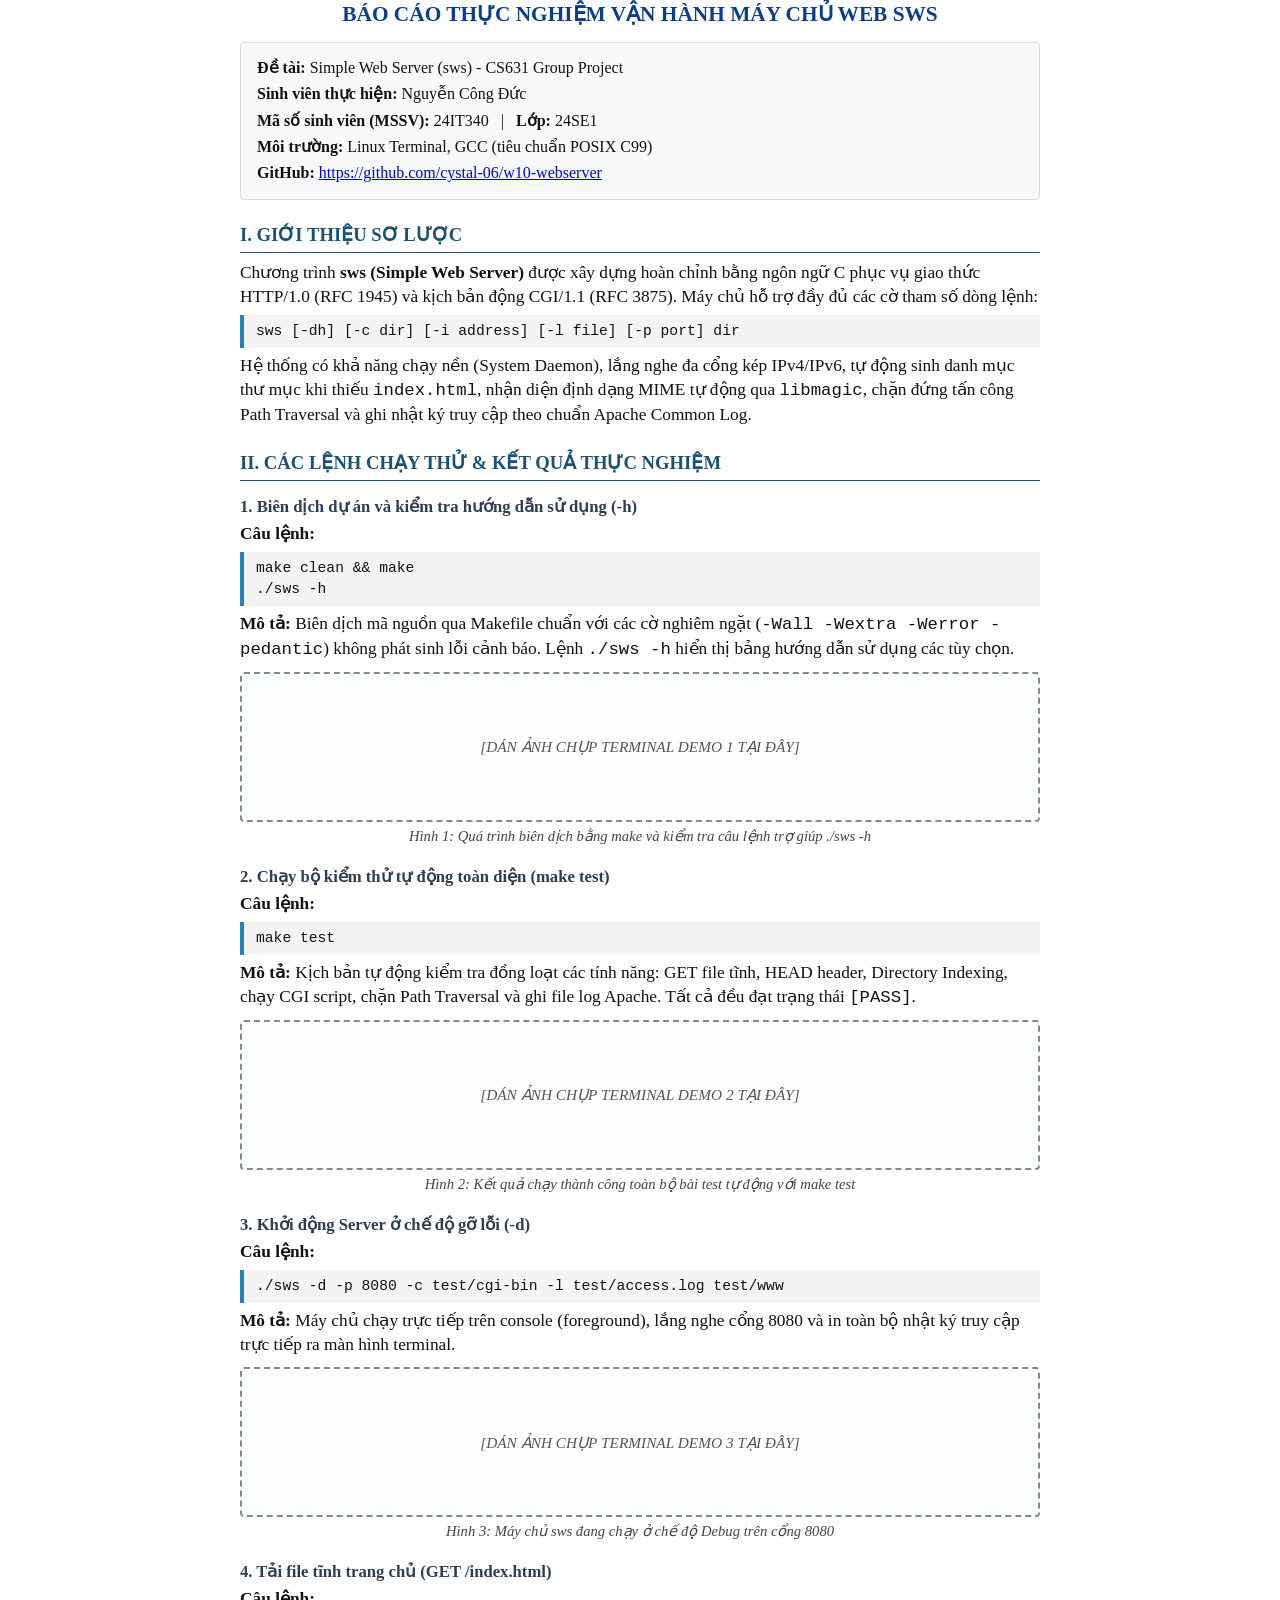
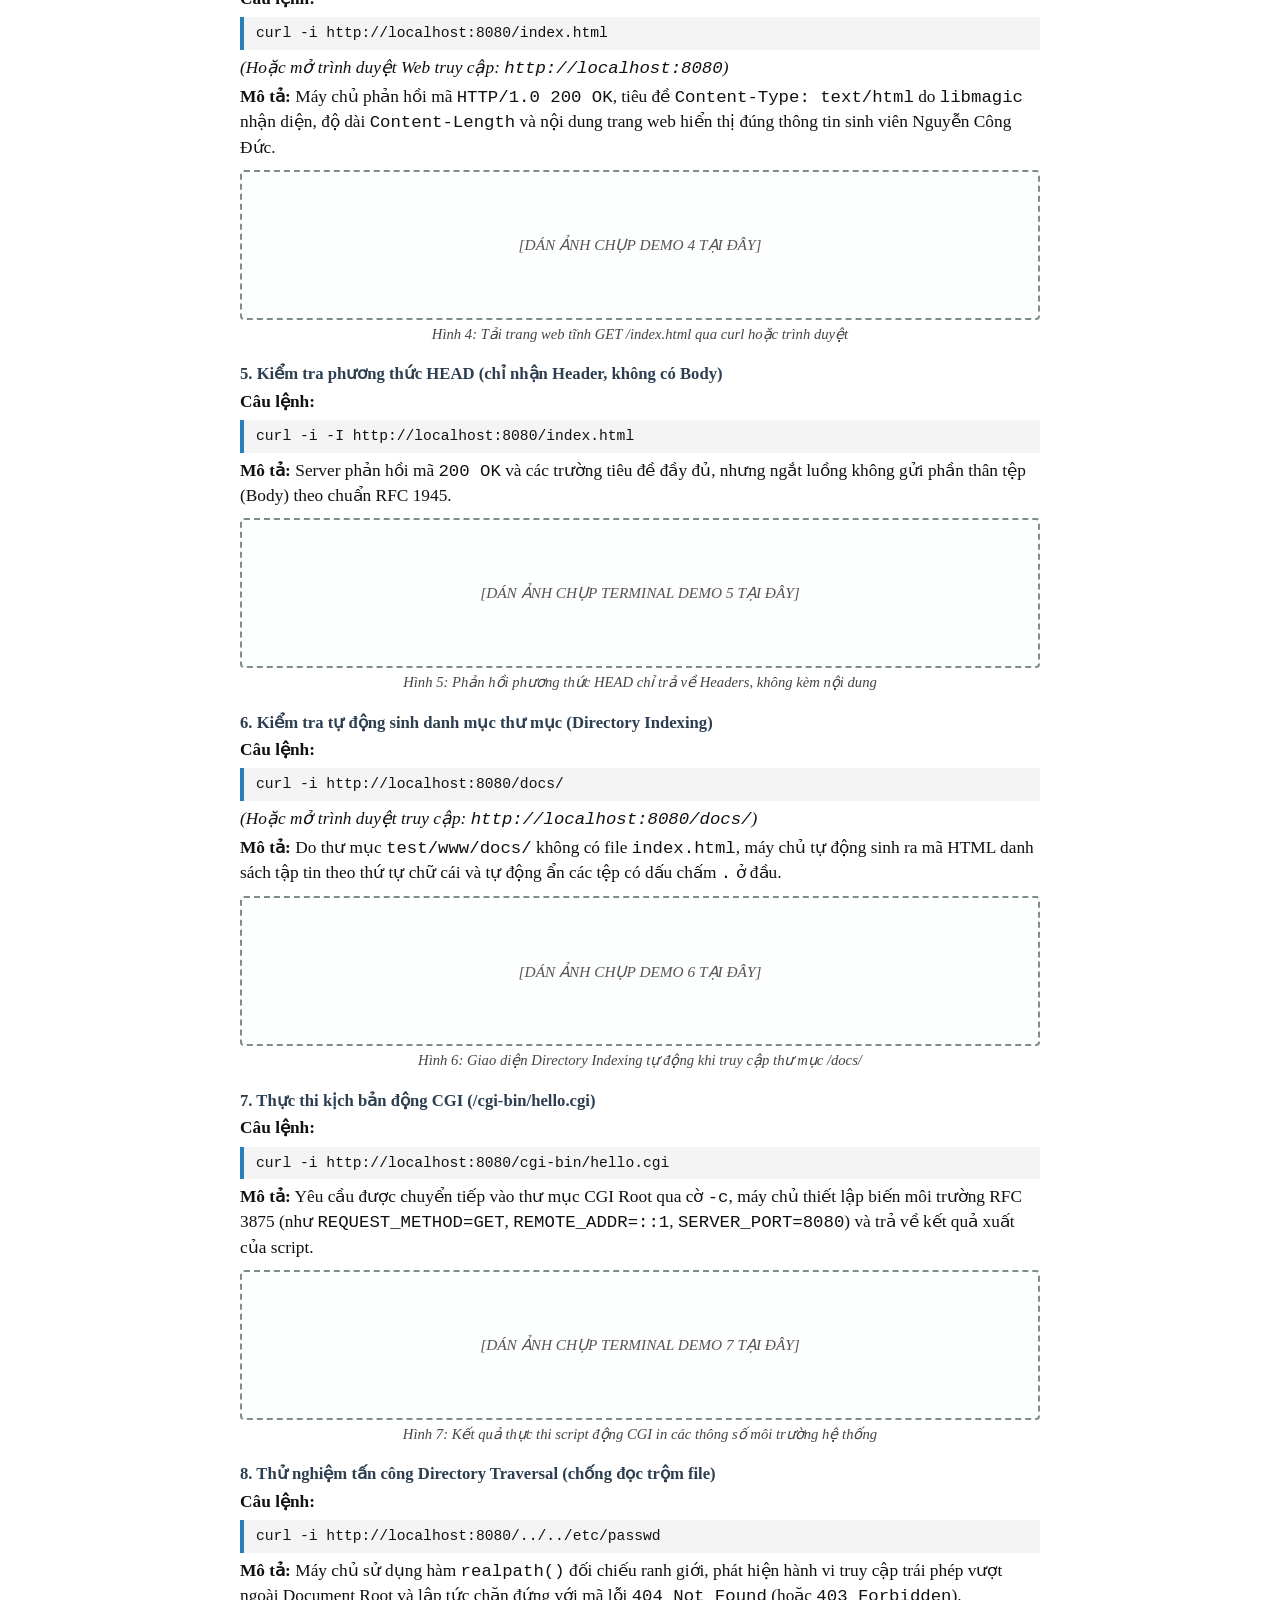
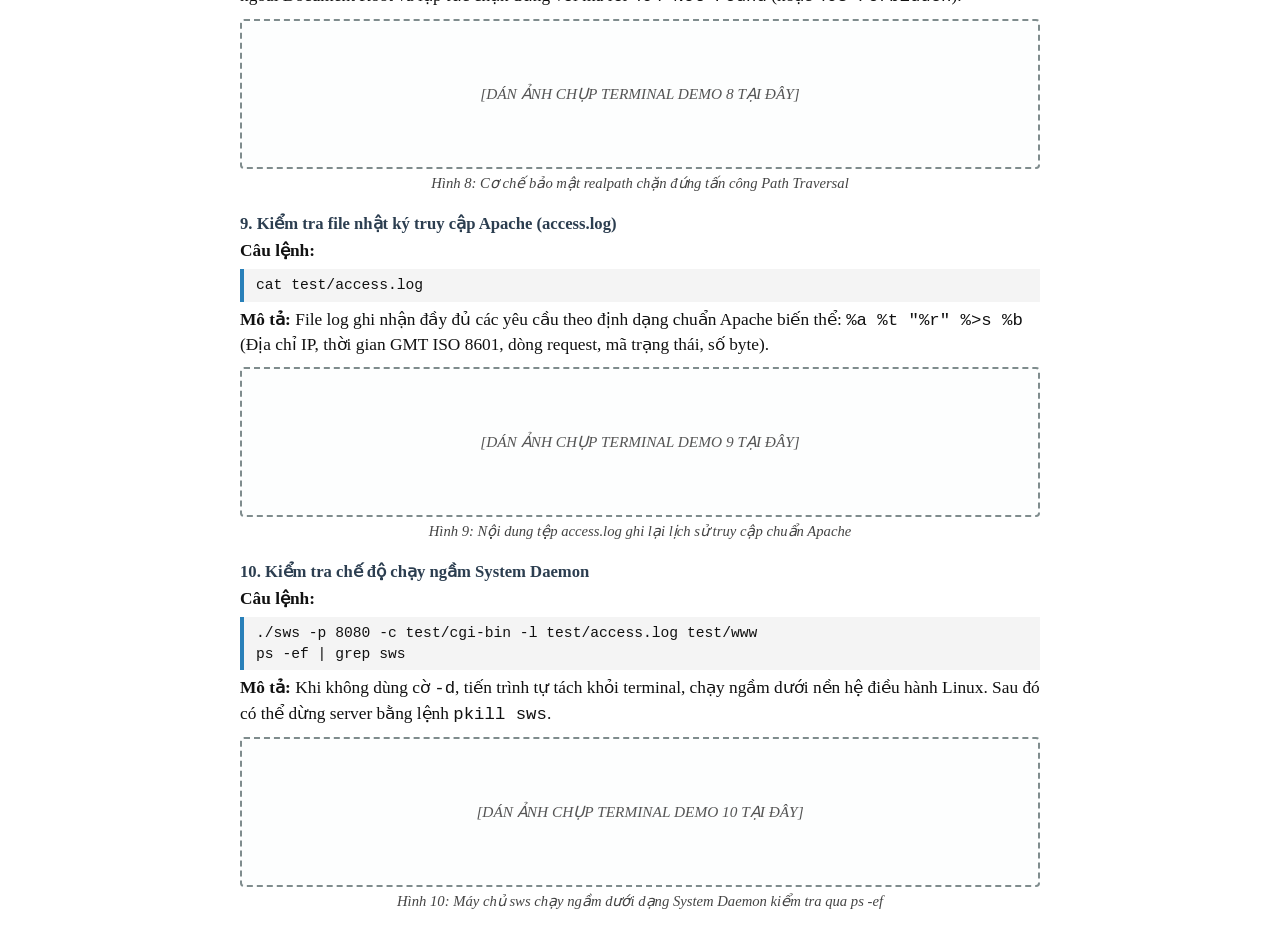
==== BAO_CAO_DEMO_SWS.html @ 4306dad6 "docs: add ODT demo test report template with image placeholders" ====
<!DOCTYPE html>
<html lang="vi">
<head>
<meta charset="UTF-8">
<title>BÁO CÁO KẾT QUẢ THỰC NGHIỆM MÁY CHỦ SWS</title>
<style>
  @page {
    size: A4;
    margin: 20mm;
  }
  body {
    font-family: 'Times New Roman', Times, serif;
    font-size: 13pt;
    line-height: 1.4;
    color: #111;
    margin: 0 auto;
    max-width: 800px;
  }
  .header-title {
    text-align: center;
    font-size: 16pt;
    font-weight: bold;
    color: #0b3d91;
    text-transform: uppercase;
    margin-bottom: 12px;
  }
  .info-box {
    background-color: #f8f9fa;
    border: 1px solid #dcdcdc;
    padding: 10px 16px;
    margin-bottom: 20px;
    border-radius: 4px;
    font-size: 12pt;
  }
  .info-box p {
    margin: 4px 0;
  }
  h2 {
    font-size: 14pt;
    font-weight: bold;
    color: #1a5276;
    margin-top: 22px;
    margin-bottom: 8px;
    border-bottom: 1.5px solid #1a5276;
    padding-bottom: 4px;
  }
  h3 {
    font-size: 12.5pt;
    font-weight: bold;
    color: #2c3e50;
    margin-top: 14px;
    margin-bottom: 4px;
  }
  .cmd-box {
    background-color: #f4f4f4;
    border-left: 4px solid #2980b9;
    padding: 6px 12px;
    font-family: 'Courier New', Courier, monospace;
    font-size: 11pt;
    margin: 6px 0;
  }
  .img-box {
    border: 2px dashed #7f8c8d;
    background-color: #fdfefe;
    min-height: 150px;
    display: flex;
    align-items: center;
    justify-content: center;
    text-align: center;
    color: #555;
    font-style: italic;
    font-size: 11.5pt;
    margin: 10px 0 4px 0;
    padding: 25px;
    border-radius: 4px;
    box-sizing: border-box;
  }
  .img-caption {
    text-align: center;
    font-style: italic;
    font-size: 11pt;
    color: #444;
    margin-bottom: 18px;
  }
  p {
    margin: 4px 0;
  }
</style>
</head>
<body>

<div class="header-title">BÁO CÁO THỰC NGHIỆM VẬN HÀNH MÁY CHỦ WEB SWS</div>

<div class="info-box">
  <p><strong>Đề tài:</strong> Simple Web Server (sws) - CS631 Group Project</p>
  <p><strong>Sinh viên thực hiện:</strong> Nguyễn Công Đức</p>
  <p><strong>Mã số sinh viên (MSSV):</strong> 24IT340 &nbsp;&nbsp;|&nbsp;&nbsp; <strong>Lớp:</strong> 24SE1</p>
  <p><strong>Môi trường:</strong> Linux Terminal, GCC (tiêu chuẩn POSIX C99)</p>
  <p><strong>GitHub:</strong> <a href="https://github.com/cystal-06/w10-webserver">https://github.com/cystal-06/w10-webserver</a></p>
</div>

<!-- ========================================== -->
<h2>I. GIỚI THIỆU SƠ LƯỢC</h2>
<p>Chương trình <strong>sws (Simple Web Server)</strong> được xây dựng hoàn chỉnh bằng ngôn ngữ C phục vụ giao thức HTTP/1.0 (RFC 1945) và kịch bản động CGI/1.1 (RFC 3875). Máy chủ hỗ trợ đầy đủ các cờ tham số dòng lệnh:</p>
<div class="cmd-box">sws [-dh] [-c dir] [-i address] [-l file] [-p port] dir</div>
<p>Hệ thống có khả năng chạy nền (System Daemon), lắng nghe đa cổng kép IPv4/IPv6, tự động sinh danh mục thư mục khi thiếu <code>index.html</code>, nhận diện định dạng MIME tự động qua <code>libmagic</code>, chặn đứng tấn công Path Traversal và ghi nhật ký truy cập theo chuẩn Apache Common Log.</p>

<!-- ========================================== -->
<h2>II. CÁC LỆNH CHẠY THỬ & KẾT QUẢ THỰC NGHIỆM</h2>

<!-- TEST 1 -->
<h3>1. Biên dịch dự án và kiểm tra hướng dẫn sử dụng (-h)</h3>
<p><strong>Câu lệnh:</strong></p>
<div class="cmd-box">make clean && make<br>./sws -h</div>
<p><strong>Mô tả:</strong> Biên dịch mã nguồn qua Makefile chuẩn với các cờ nghiêm ngặt (<code>-Wall -Wextra -Werror -pedantic</code>) không phát sinh lỗi cảnh báo. Lệnh <code>./sws -h</code> hiển thị bảng hướng dẫn sử dụng các tùy chọn.</p>
<div class="img-box">
  [DÁN ẢNH CHỤP TERMINAL DEMO 1 TẠI ĐÂY]
</div>
<div class="img-caption">Hình 1: Quá trình biên dịch bằng make và kiểm tra câu lệnh trợ giúp ./sws -h</div>

<!-- TEST 2 -->
<h3>2. Chạy bộ kiểm thử tự động toàn diện (make test)</h3>
<p><strong>Câu lệnh:</strong></p>
<div class="cmd-box">make test</div>
<p><strong>Mô tả:</strong> Kịch bản tự động kiểm tra đồng loạt các tính năng: GET file tĩnh, HEAD header, Directory Indexing, chạy CGI script, chặn Path Traversal và ghi file log Apache. Tất cả đều đạt trạng thái <code>[PASS]</code>.</p>
<div class="img-box">
  [DÁN ẢNH CHỤP TERMINAL DEMO 2 TẠI ĐÂY]
</div>
<div class="img-caption">Hình 2: Kết quả chạy thành công toàn bộ bài test tự động với make test</div>

<!-- TEST 3 -->
<h3>3. Khởi động Server ở chế độ gỡ lỗi (-d)</h3>
<p><strong>Câu lệnh:</strong></p>
<div class="cmd-box">./sws -d -p 8080 -c test/cgi-bin -l test/access.log test/www</div>
<p><strong>Mô tả:</strong> Máy chủ chạy trực tiếp trên console (foreground), lắng nghe cổng 8080 và in toàn bộ nhật ký truy cập trực tiếp ra màn hình terminal.</p>
<div class="img-box">
  [DÁN ẢNH CHỤP TERMINAL DEMO 3 TẠI ĐÂY]
</div>
<div class="img-caption">Hình 3: Máy chủ sws đang chạy ở chế độ Debug trên cổng 8080</div>

<!-- TEST 4 -->
<h3>4. Tải file tĩnh trang chủ (GET /index.html)</h3>
<p><strong>Câu lệnh:</strong></p>
<div class="cmd-box">curl -i http://localhost:8080/index.html</div>
<p><em>(Hoặc mở trình duyệt Web truy cập: <code>http://localhost:8080</code>)</em></p>
<p><strong>Mô tả:</strong> Máy chủ phản hồi mã <code>HTTP/1.0 200 OK</code>, tiêu đề <code>Content-Type: text/html</code> do <code>libmagic</code> nhận diện, độ dài <code>Content-Length</code> và nội dung trang web hiển thị đúng thông tin sinh viên Nguyễn Công Đức.</p>
<div class="img-box">
  [DÁN ẢNH CHỤP DEMO 4 TẠI ĐÂY]
</div>
<div class="img-caption">Hình 4: Tải trang web tĩnh GET /index.html qua curl hoặc trình duyệt</div>

<!-- TEST 5 -->
<h3>5. Kiểm tra phương thức HEAD (chỉ nhận Header, không có Body)</h3>
<p><strong>Câu lệnh:</strong></p>
<div class="cmd-box">curl -i -I http://localhost:8080/index.html</div>
<p><strong>Mô tả:</strong> Server phản hồi mã <code>200 OK</code> và các trường tiêu đề đầy đủ, nhưng ngắt luồng không gửi phần thân tệp (Body) theo chuẩn RFC 1945.</p>
<div class="img-box">
  [DÁN ẢNH CHỤP TERMINAL DEMO 5 TẠI ĐÂY]
</div>
<div class="img-caption">Hình 5: Phản hồi phương thức HEAD chỉ trả về Headers, không kèm nội dung</div>

<!-- TEST 6 -->
<h3>6. Kiểm tra tự động sinh danh mục thư mục (Directory Indexing)</h3>
<p><strong>Câu lệnh:</strong></p>
<div class="cmd-box">curl -i http://localhost:8080/docs/</div>
<p><em>(Hoặc mở trình duyệt truy cập: <code>http://localhost:8080/docs/</code>)</em></p>
<p><strong>Mô tả:</strong> Do thư mục <code>test/www/docs/</code> không có file <code>index.html</code>, máy chủ tự động sinh ra mã HTML danh sách tập tin theo thứ tự chữ cái và tự động ẩn các tệp có dấu chấm <code>.</code> ở đầu.</p>
<div class="img-box">
  [DÁN ẢNH CHỤP DEMO 6 TẠI ĐÂY]
</div>
<div class="img-caption">Hình 6: Giao diện Directory Indexing tự động khi truy cập thư mục /docs/</div>

<!-- TEST 7 -->
<h3>7. Thực thi kịch bản động CGI (/cgi-bin/hello.cgi)</h3>
<p><strong>Câu lệnh:</strong></p>
<div class="cmd-box">curl -i http://localhost:8080/cgi-bin/hello.cgi</div>
<p><strong>Mô tả:</strong> Yêu cầu được chuyển tiếp vào thư mục CGI Root qua cờ <code>-c</code>, máy chủ thiết lập biến môi trường RFC 3875 (như <code>REQUEST_METHOD=GET</code>, <code>REMOTE_ADDR=::1</code>, <code>SERVER_PORT=8080</code>) và trả về kết quả xuất của script.</p>
<div class="img-box">
  [DÁN ẢNH CHỤP TERMINAL DEMO 7 TẠI ĐÂY]
</div>
<div class="img-caption">Hình 7: Kết quả thực thi script động CGI in các thông số môi trường hệ thống</div>

<!-- TEST 8 -->
<h3>8. Thử nghiệm tấn công Directory Traversal (chống đọc trộm file)</h3>
<p><strong>Câu lệnh:</strong></p>
<div class="cmd-box">curl -i http://localhost:8080/../../etc/passwd</div>
<p><strong>Mô tả:</strong> Máy chủ sử dụng hàm <code>realpath()</code> đối chiếu ranh giới, phát hiện hành vi truy cập trái phép vượt ngoài Document Root và lập tức chặn đứng với mã lỗi <code>404 Not Found</code> (hoặc <code>403 Forbidden</code>).</p>
<div class="img-box">
  [DÁN ẢNH CHỤP TERMINAL DEMO 8 TẠI ĐÂY]
</div>
<div class="img-caption">Hình 8: Cơ chế bảo mật realpath chặn đứng tấn công Path Traversal</div>

<!-- TEST 9 -->
<h3>9. Kiểm tra file nhật ký truy cập Apache (access.log)</h3>
<p><strong>Câu lệnh:</strong></p>
<div class="cmd-box">cat test/access.log</div>
<p><strong>Mô tả:</strong> File log ghi nhận đầy đủ các yêu cầu theo định dạng chuẩn Apache biến thể: <code>%a %t "%r" %>s %b</code> (Địa chỉ IP, thời gian GMT ISO 8601, dòng request, mã trạng thái, số byte).</p>
<div class="img-box">
  [DÁN ẢNH CHỤP TERMINAL DEMO 9 TẠI ĐÂY]
</div>
<div class="img-caption">Hình 9: Nội dung tệp access.log ghi lại lịch sử truy cập chuẩn Apache</div>

<!-- TEST 10 -->
<h3>10. Kiểm tra chế độ chạy ngầm System Daemon</h3>
<p><strong>Câu lệnh:</strong></p>
<div class="cmd-box">./sws -p 8080 -c test/cgi-bin -l test/access.log test/www<br>ps -ef | grep sws</div>
<p><strong>Mô tả:</strong> Khi không dùng cờ <code>-d</code>, tiến trình tự tách khỏi terminal, chạy ngầm dưới nền hệ điều hành Linux. Sau đó có thể dừng server bằng lệnh <code>pkill sws</code>.</p>
<div class="img-box">
  [DÁN ẢNH CHỤP TERMINAL DEMO 10 TẠI ĐÂY]
</div>
<div class="img-caption">Hình 10: Máy chủ sws chạy ngầm dưới dạng System Daemon kiểm tra qua ps -ef</div>

</body>
</html>
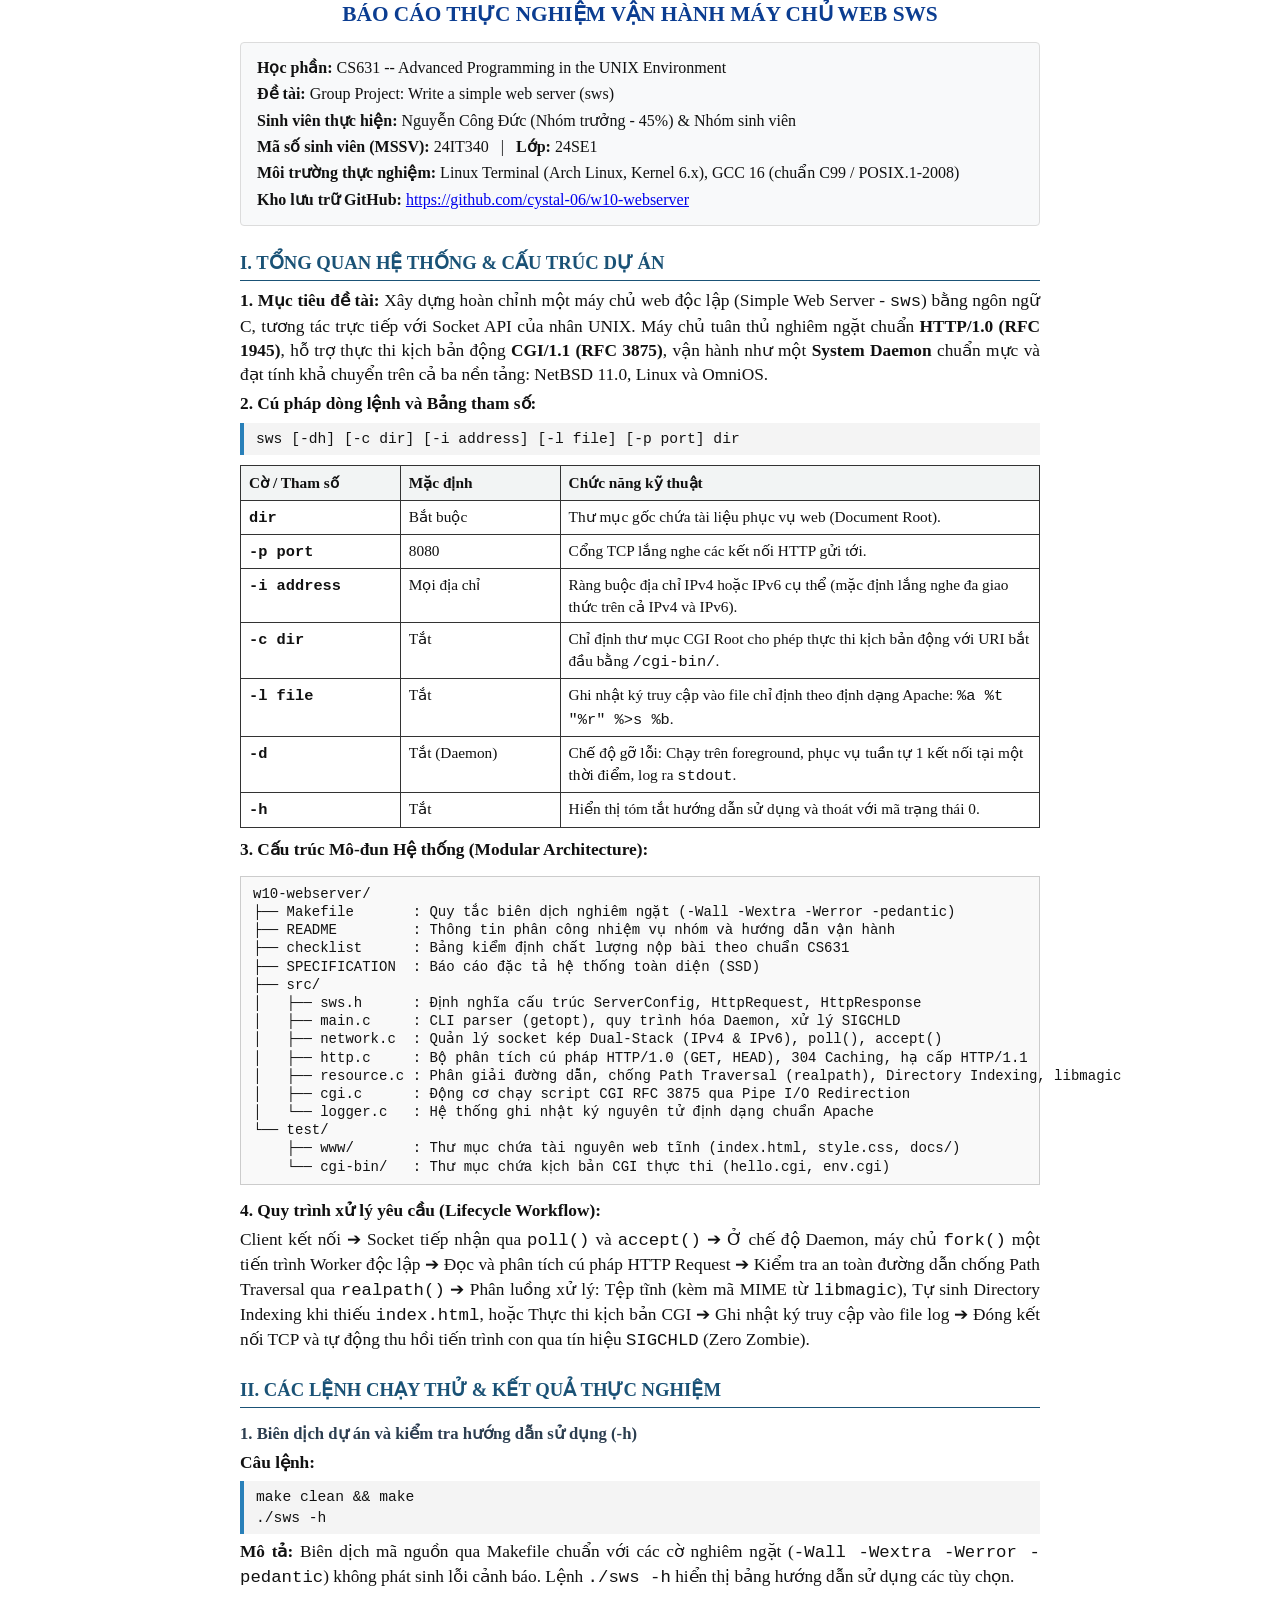
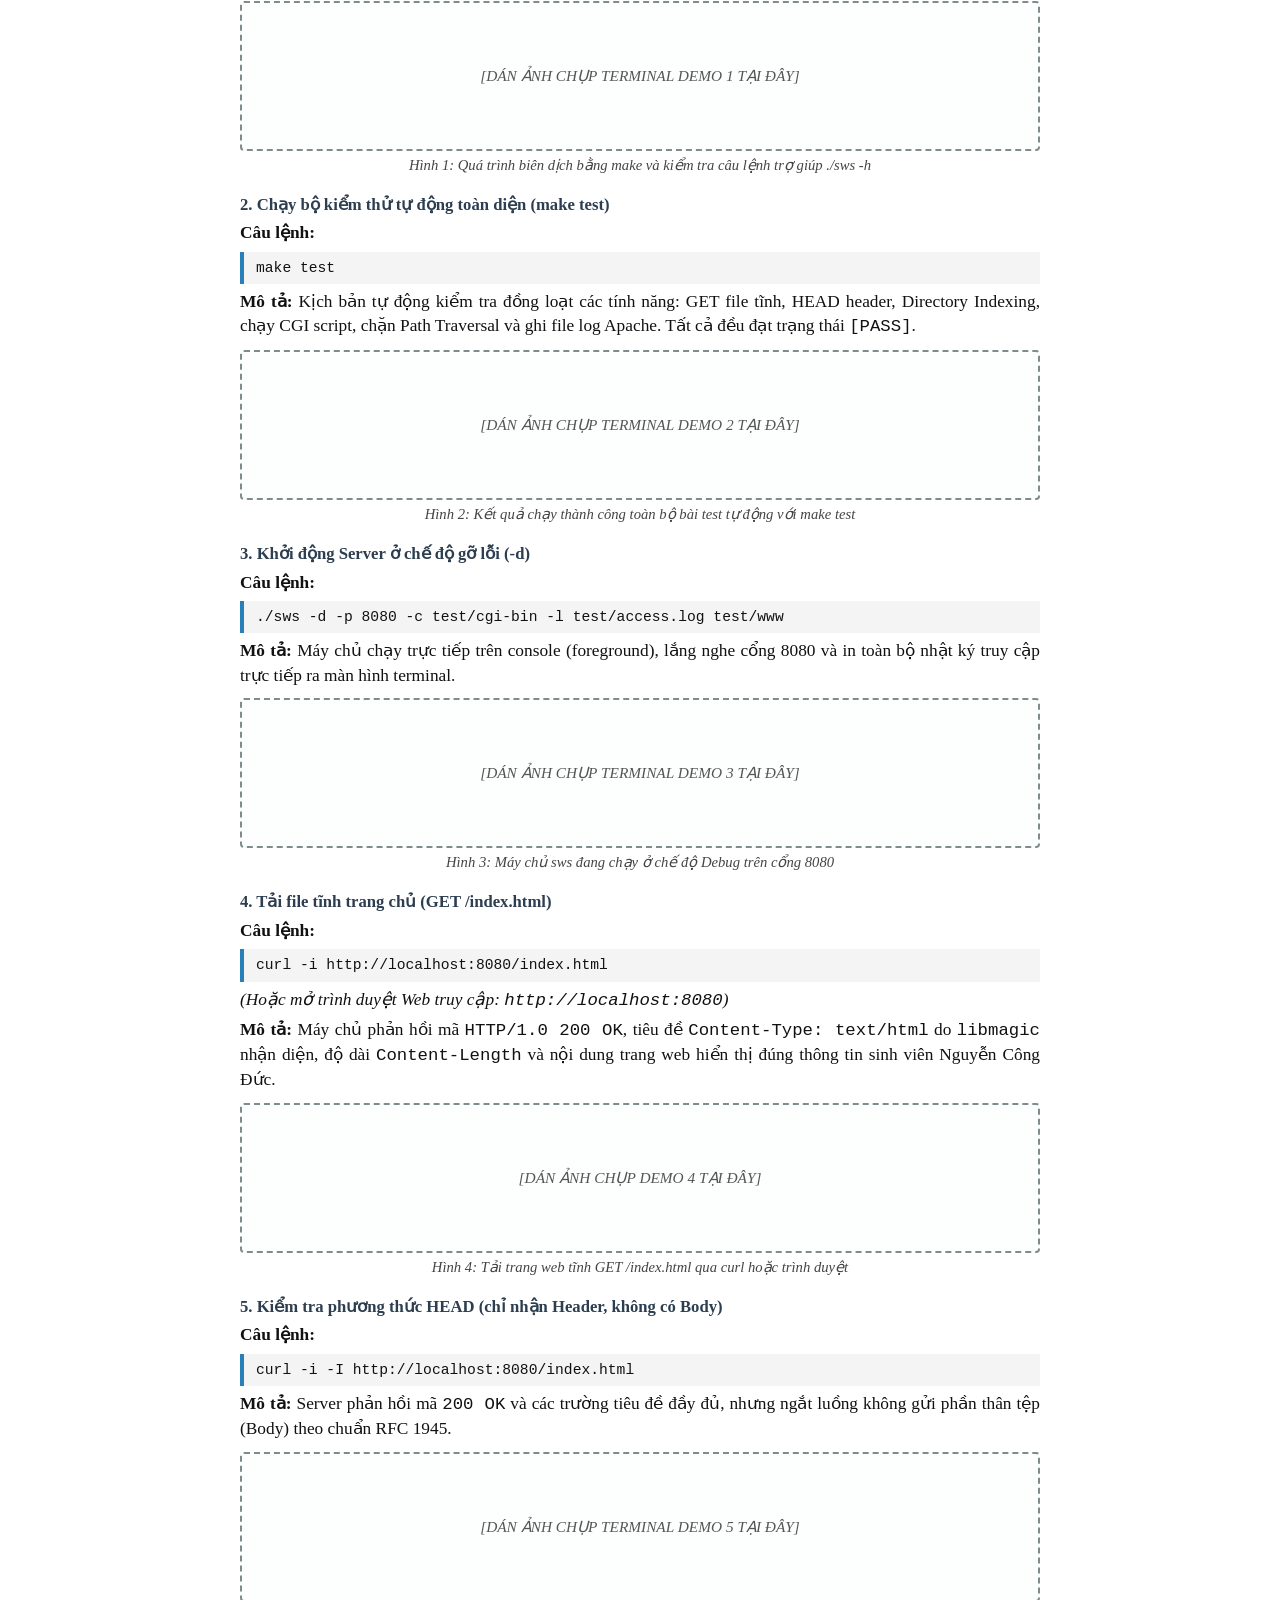
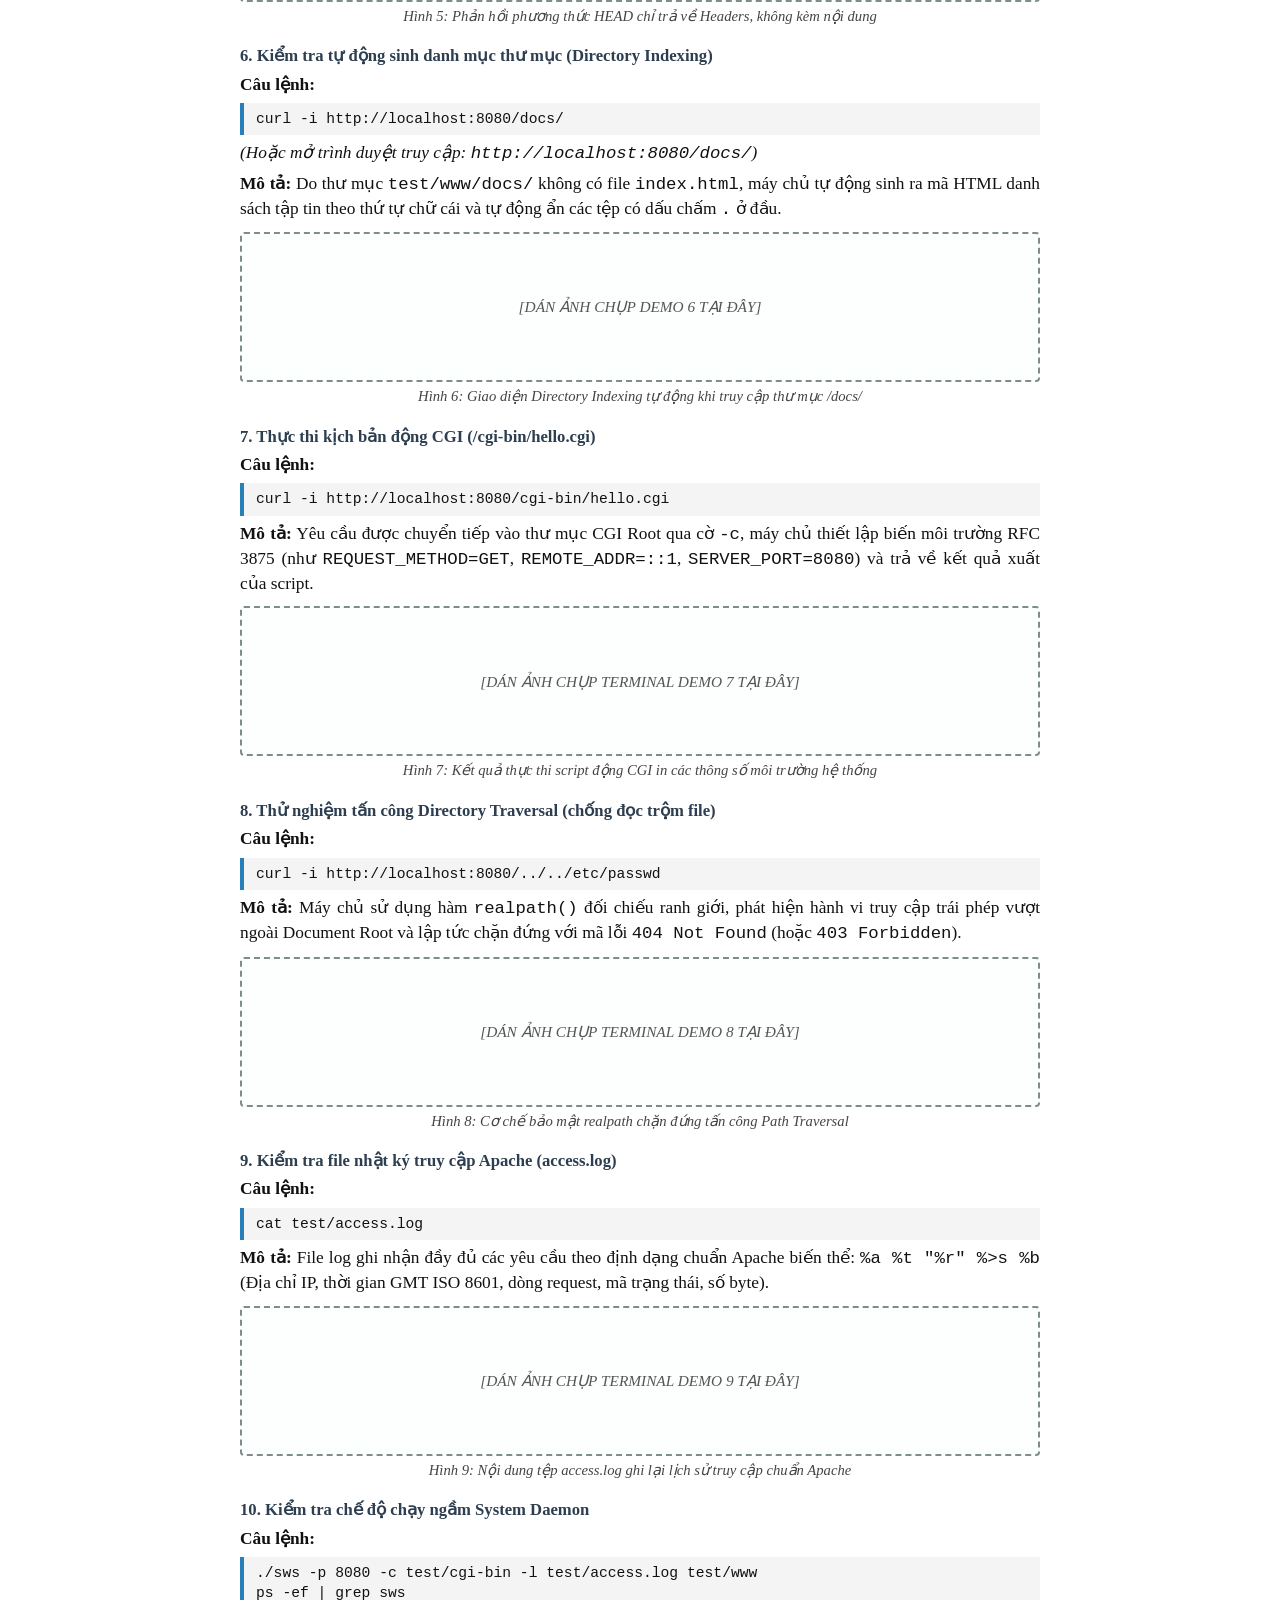
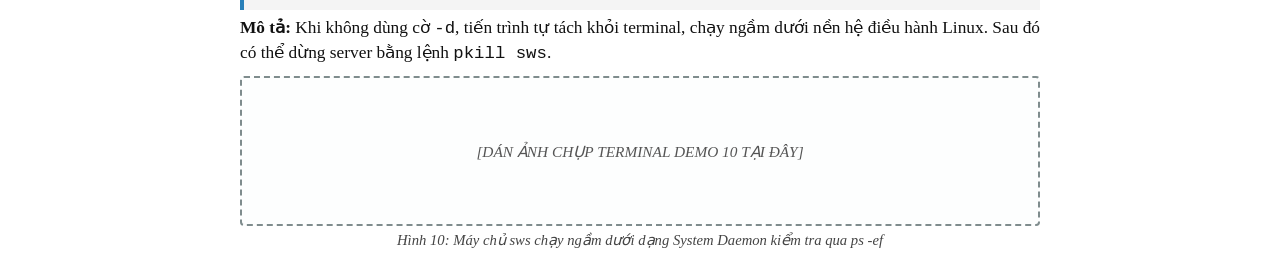
==== commit 5bdd8871: "docs: enrich system architecture overview and module breakdown in demo report" ====
--- a/BAO_CAO_DEMO_SWS.html
+++ b/BAO_CAO_DEMO_SWS.html
@@ -39,7 +39,7 @@
     font-size: 14pt;
     font-weight: bold;
     color: #1a5276;
-    margin-top: 22px;
+    margin-top: 24px;
     margin-bottom: 8px;
     border-bottom: 1.5px solid #1a5276;
     padding-bottom: 4px;
@@ -58,6 +58,33 @@
     font-family: 'Courier New', Courier, monospace;
     font-size: 11pt;
     margin: 6px 0;
+  }
+  pre {
+    background-color: #f9f9f9;
+    border: 1px solid #ccc;
+    padding: 8px 12px;
+    font-family: 'Courier New', Courier, monospace;
+    font-size: 10.5pt;
+    line-height: 1.3;
+  }
+  table {
+    border-collapse: collapse;
+    width: 100%;
+    margin: 10px 0;
+    font-size: 11.5pt;
+  }
+  table, th, td {
+    border: 1px solid #333;
+  }
+  th {
+    background-color: #f2f4f4;
+    padding: 6px 8px;
+    font-weight: bold;
+    text-align: left;
+  }
+  td {
+    padding: 5px 8px;
+    vertical-align: top;
   }
   .img-box {
     border: 2px dashed #7f8c8d;
@@ -83,7 +110,15 @@
     margin-bottom: 18px;
   }
   p {
-    margin: 4px 0;
+    margin: 5px 0;
+    text-align: justify;
+  }
+  ul {
+    margin: 4px 0 10px 0;
+    padding-left: 22px;
+  }
+  li {
+    margin-bottom: 3px;
   }
 </style>
 </head>
@@ -92,18 +127,87 @@
 <div class="header-title">BÁO CÁO THỰC NGHIỆM VẬN HÀNH MÁY CHỦ WEB SWS</div>
 
 <div class="info-box">
-  <p><strong>Đề tài:</strong> Simple Web Server (sws) - CS631 Group Project</p>
-  <p><strong>Sinh viên thực hiện:</strong> Nguyễn Công Đức</p>
+  <p><strong>Học phần:</strong> CS631 -- Advanced Programming in the UNIX Environment</p>
+  <p><strong>Đề tài:</strong> Group Project: Write a simple web server (sws)</p>
+  <p><strong>Sinh viên thực hiện:</strong> Nguyễn Công Đức (Nhóm trưởng - 45%) & Nhóm sinh viên</p>
   <p><strong>Mã số sinh viên (MSSV):</strong> 24IT340 &nbsp;&nbsp;|&nbsp;&nbsp; <strong>Lớp:</strong> 24SE1</p>
-  <p><strong>Môi trường:</strong> Linux Terminal, GCC (tiêu chuẩn POSIX C99)</p>
-  <p><strong>GitHub:</strong> <a href="https://github.com/cystal-06/w10-webserver">https://github.com/cystal-06/w10-webserver</a></p>
+  <p><strong>Môi trường thực nghiệm:</strong> Linux Terminal (Arch Linux, Kernel 6.x), GCC 16 (chuẩn C99 / POSIX.1-2008)</p>
+  <p><strong>Kho lưu trữ GitHub:</strong> <a href="https://github.com/cystal-06/w10-webserver">https://github.com/cystal-06/w10-webserver</a></p>
 </div>
 
 <!-- ========================================== -->
-<h2>I. GIỚI THIỆU SƠ LƯỢC</h2>
-<p>Chương trình <strong>sws (Simple Web Server)</strong> được xây dựng hoàn chỉnh bằng ngôn ngữ C phục vụ giao thức HTTP/1.0 (RFC 1945) và kịch bản động CGI/1.1 (RFC 3875). Máy chủ hỗ trợ đầy đủ các cờ tham số dòng lệnh:</p>
+<h2>I. TỔNG QUAN HỆ THỐNG & CẤU TRÚC DỰ ÁN</h2>
+
+<p><strong>1. Mục tiêu đề tài:</strong> Xây dựng hoàn chỉnh một máy chủ web độc lập (Simple Web Server - <code>sws</code>) bằng ngôn ngữ C, tương tác trực tiếp với Socket API của nhân UNIX. Máy chủ tuân thủ nghiêm ngặt chuẩn <strong>HTTP/1.0 (RFC 1945)</strong>, hỗ trợ thực thi kịch bản động <strong>CGI/1.1 (RFC 3875)</strong>, vận hành như một <strong>System Daemon</strong> chuẩn mực và đạt tính khả chuyển trên cả ba nền tảng: NetBSD 11.0, Linux và OmniOS.</p>
+
+<p><strong>2. Cú pháp dòng lệnh và Bảng tham số:</strong></p>
 <div class="cmd-box">sws [-dh] [-c dir] [-i address] [-l file] [-p port] dir</div>
-<p>Hệ thống có khả năng chạy nền (System Daemon), lắng nghe đa cổng kép IPv4/IPv6, tự động sinh danh mục thư mục khi thiếu <code>index.html</code>, nhận diện định dạng MIME tự động qua <code>libmagic</code>, chặn đứng tấn công Path Traversal và ghi nhật ký truy cập theo chuẩn Apache Common Log.</p>
+
+<table>
+  <tr>
+    <th style="width: 20%;">Cờ / Tham số</th>
+    <th style="width: 20%;">Mặc định</th>
+    <th>Chức năng kỹ thuật</th>
+  </tr>
+  <tr>
+    <td><strong><code>dir</code></strong></td>
+    <td>Bắt buộc</td>
+    <td>Thư mục gốc chứa tài liệu phục vụ web (Document Root).</td>
+  </tr>
+  <tr>
+    <td><strong><code>-p port</code></strong></td>
+    <td>8080</td>
+    <td>Cổng TCP lắng nghe các kết nối HTTP gửi tới.</td>
+  </tr>
+  <tr>
+    <td><strong><code>-i address</code></strong></td>
+    <td>Mọi địa chỉ</td>
+    <td>Ràng buộc địa chỉ IPv4 hoặc IPv6 cụ thể (mặc định lắng nghe đa giao thức trên cả IPv4 và IPv6).</td>
+  </tr>
+  <tr>
+    <td><strong><code>-c dir</code></strong></td>
+    <td>Tắt</td>
+    <td>Chỉ định thư mục CGI Root cho phép thực thi kịch bản động với URI bắt đầu bằng <code>/cgi-bin/</code>.</td>
+  </tr>
+  <tr>
+    <td><strong><code>-l file</code></strong></td>
+    <td>Tắt</td>
+    <td>Ghi nhật ký truy cập vào file chỉ định theo định dạng Apache: <code>%a %t "%r" %>s %b</code>.</td>
+  </tr>
+  <tr>
+    <td><strong><code>-d</code></strong></td>
+    <td>Tắt (Daemon)</td>
+    <td>Chế độ gỡ lỗi: Chạy trên foreground, phục vụ tuần tự 1 kết nối tại một thời điểm, log ra <code>stdout</code>.</td>
+  </tr>
+  <tr>
+    <td><strong><code>-h</code></strong></td>
+    <td>Tắt</td>
+    <td>Hiển thị tóm tắt hướng dẫn sử dụng và thoát với mã trạng thái 0.</td>
+  </tr>
+</table>
+
+<p><strong>3. Cấu trúc Mô-đun Hệ thống (Modular Architecture):</strong></p>
+<pre>
+w10-webserver/
+├── Makefile       : Quy tắc biên dịch nghiêm ngặt (-Wall -Wextra -Werror -pedantic)
+├── README         : Thông tin phân công nhiệm vụ nhóm và hướng dẫn vận hành
+├── checklist      : Bảng kiểm định chất lượng nộp bài theo chuẩn CS631
+├── SPECIFICATION  : Báo cáo đặc tả hệ thống toàn diện (SSD)
+├── src/
+│   ├── sws.h      : Định nghĩa cấu trúc ServerConfig, HttpRequest, HttpResponse
+│   ├── main.c     : CLI parser (getopt), quy trình hóa Daemon, xử lý SIGCHLD
+│   ├── network.c  : Quản lý socket kép Dual-Stack (IPv4 & IPv6), poll(), accept()
+│   ├── http.c     : Bộ phân tích cú pháp HTTP/1.0 (GET, HEAD), 304 Caching, hạ cấp HTTP/1.1
+│   ├── resource.c : Phân giải đường dẫn, chống Path Traversal (realpath), Directory Indexing, libmagic
+│   ├── cgi.c      : Động cơ chạy script CGI RFC 3875 qua Pipe I/O Redirection
+│   └── logger.c   : Hệ thống ghi nhật ký nguyên tử định dạng chuẩn Apache
+└── test/
+    ├── www/       : Thư mục chứa tài nguyên web tĩnh (index.html, style.css, docs/)
+    └── cgi-bin/   : Thư mục chứa kịch bản CGI thực thi (hello.cgi, env.cgi)
+</pre>
+
+<p><strong>4. Quy trình xử lý yêu cầu (Lifecycle Workflow):</strong></p>
+<p>Client kết nối ➔ Socket tiếp nhận qua <code>poll()</code> và <code>accept()</code> ➔ Ở chế độ Daemon, máy chủ <code>fork()</code> một tiến trình Worker độc lập ➔ Đọc và phân tích cú pháp HTTP Request ➔ Kiểm tra an toàn đường dẫn chống Path Traversal qua <code>realpath()</code> ➔ Phân luồng xử lý: Tệp tĩnh (kèm mã MIME từ <code>libmagic</code>), Tự sinh Directory Indexing khi thiếu <code>index.html</code>, hoặc Thực thi kịch bản CGI ➔ Ghi nhật ký truy cập vào file log ➔ Đóng kết nối TCP và tự động thu hồi tiến trình con qua tín hiệu <code>SIGCHLD</code> (Zero Zombie).</p>
 
 <!-- ========================================== -->
 <h2>II. CÁC LỆNH CHẠY THỬ & KẾT QUẢ THỰC NGHIỆM</h2>
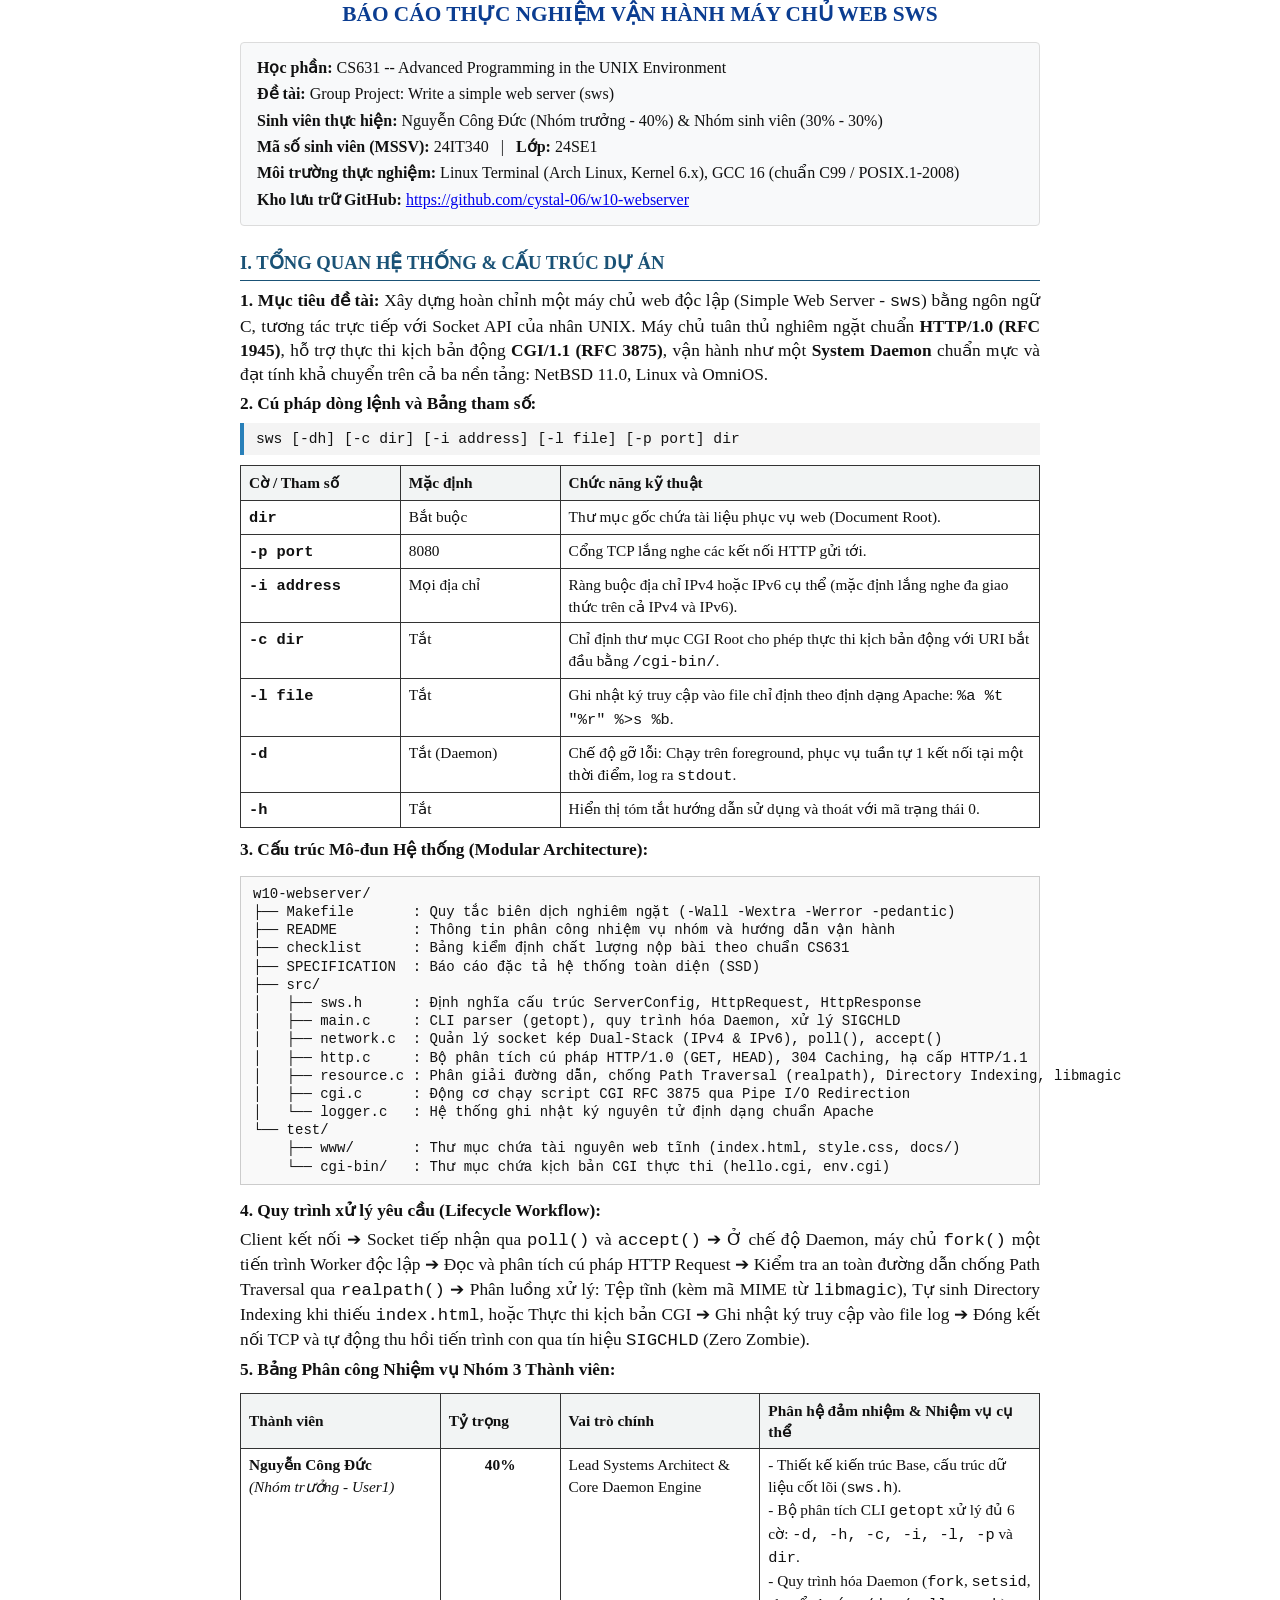
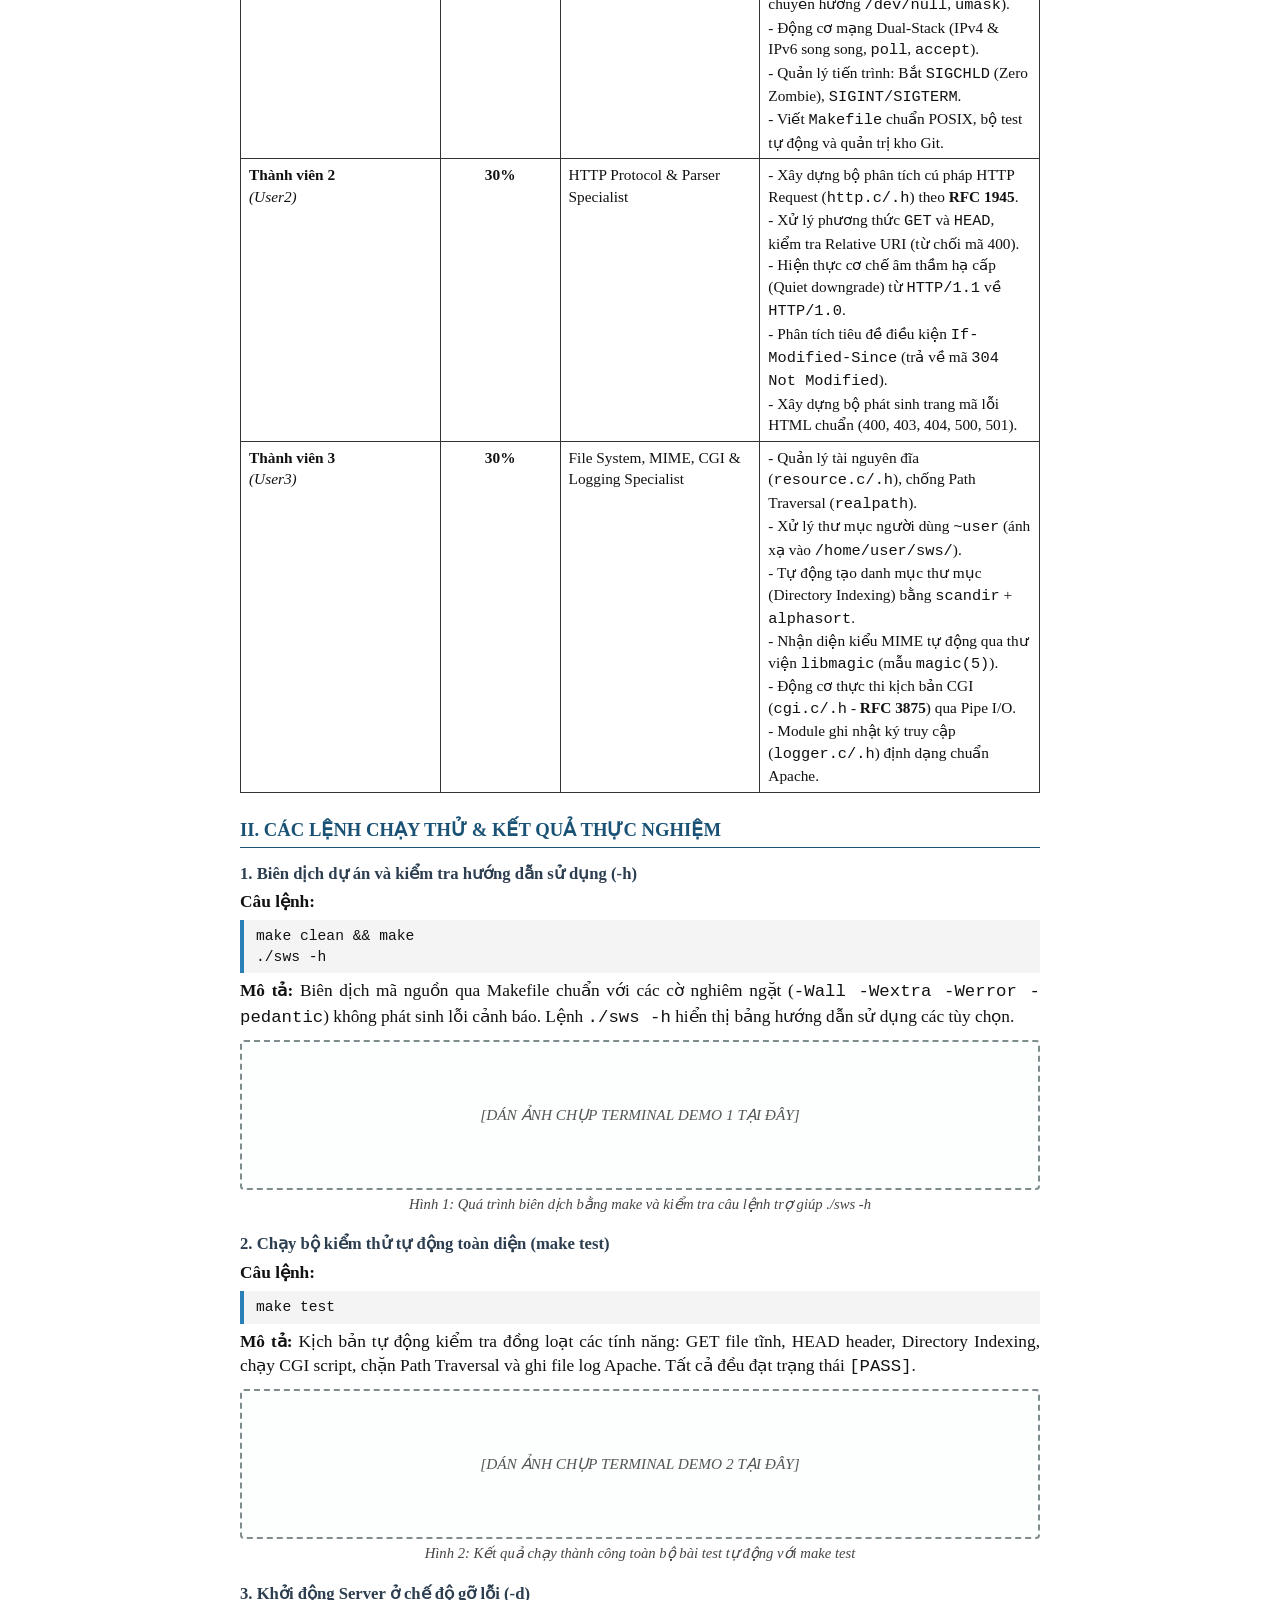
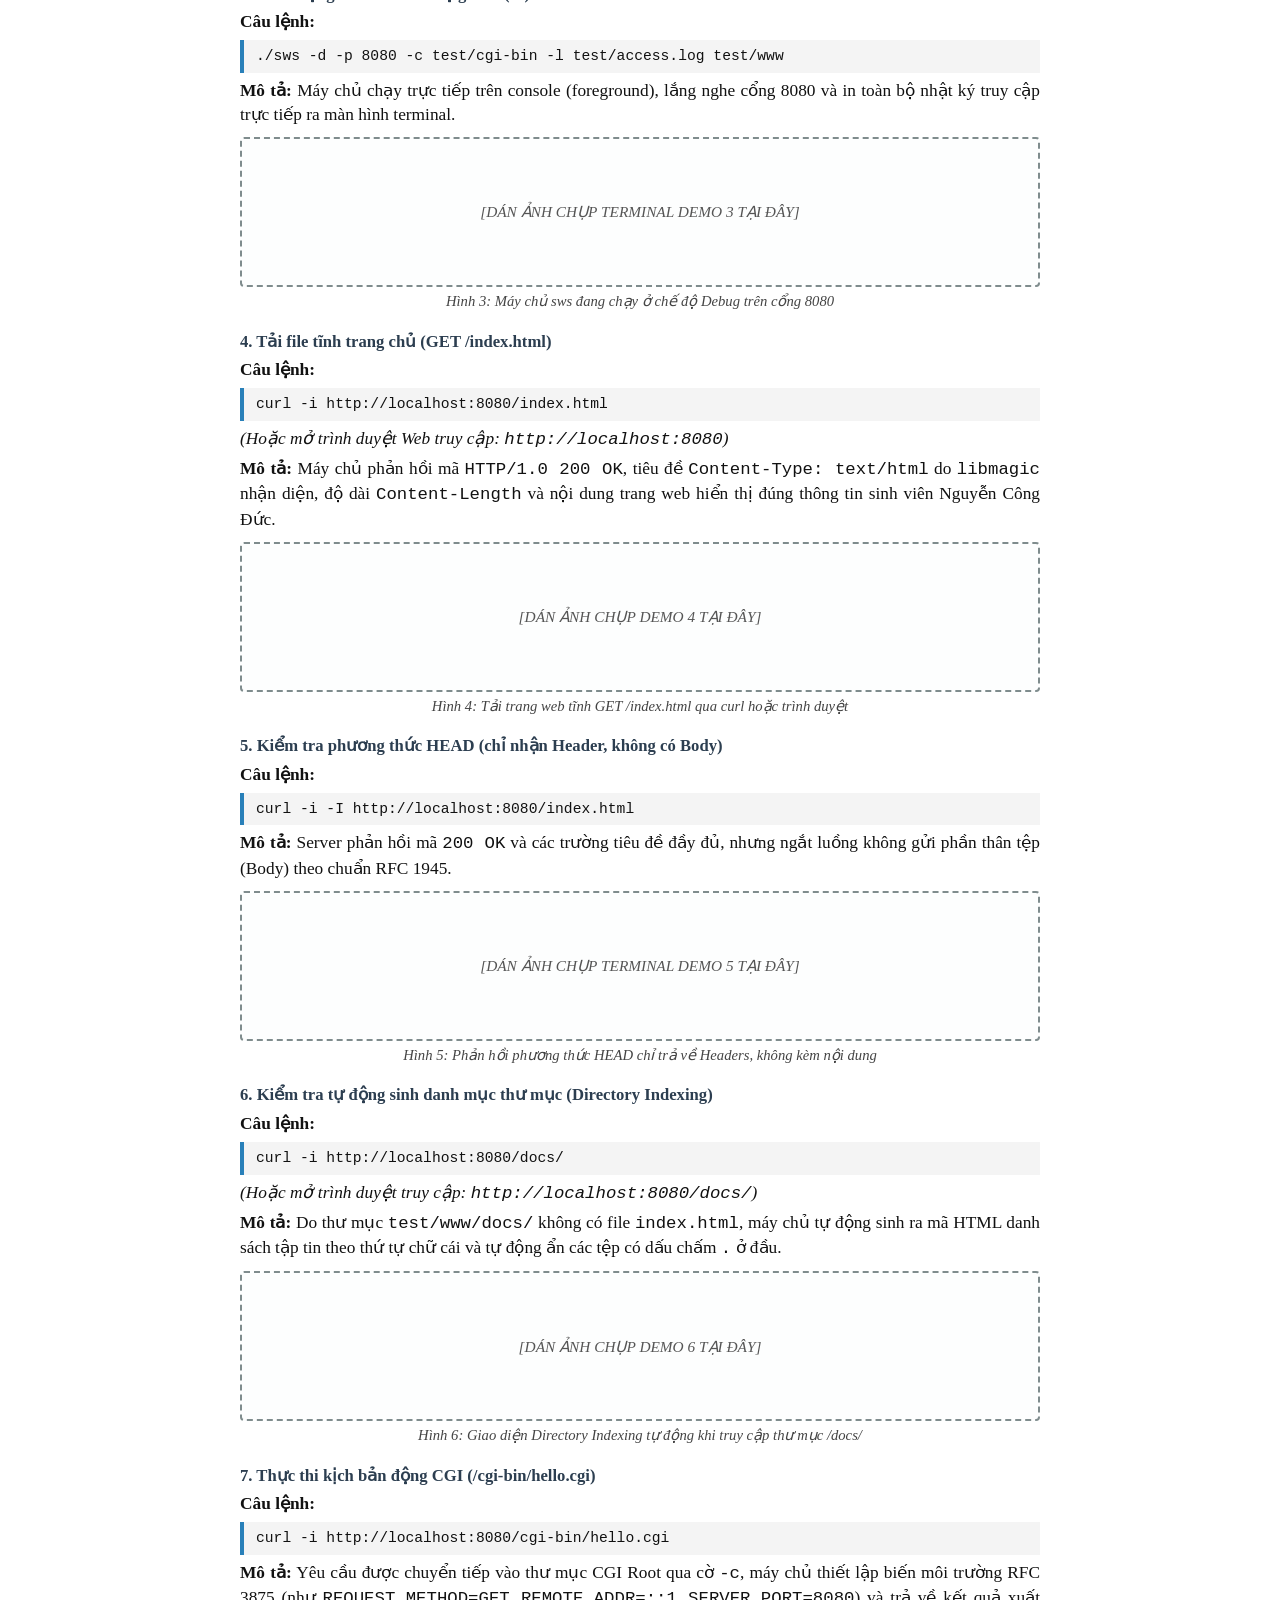
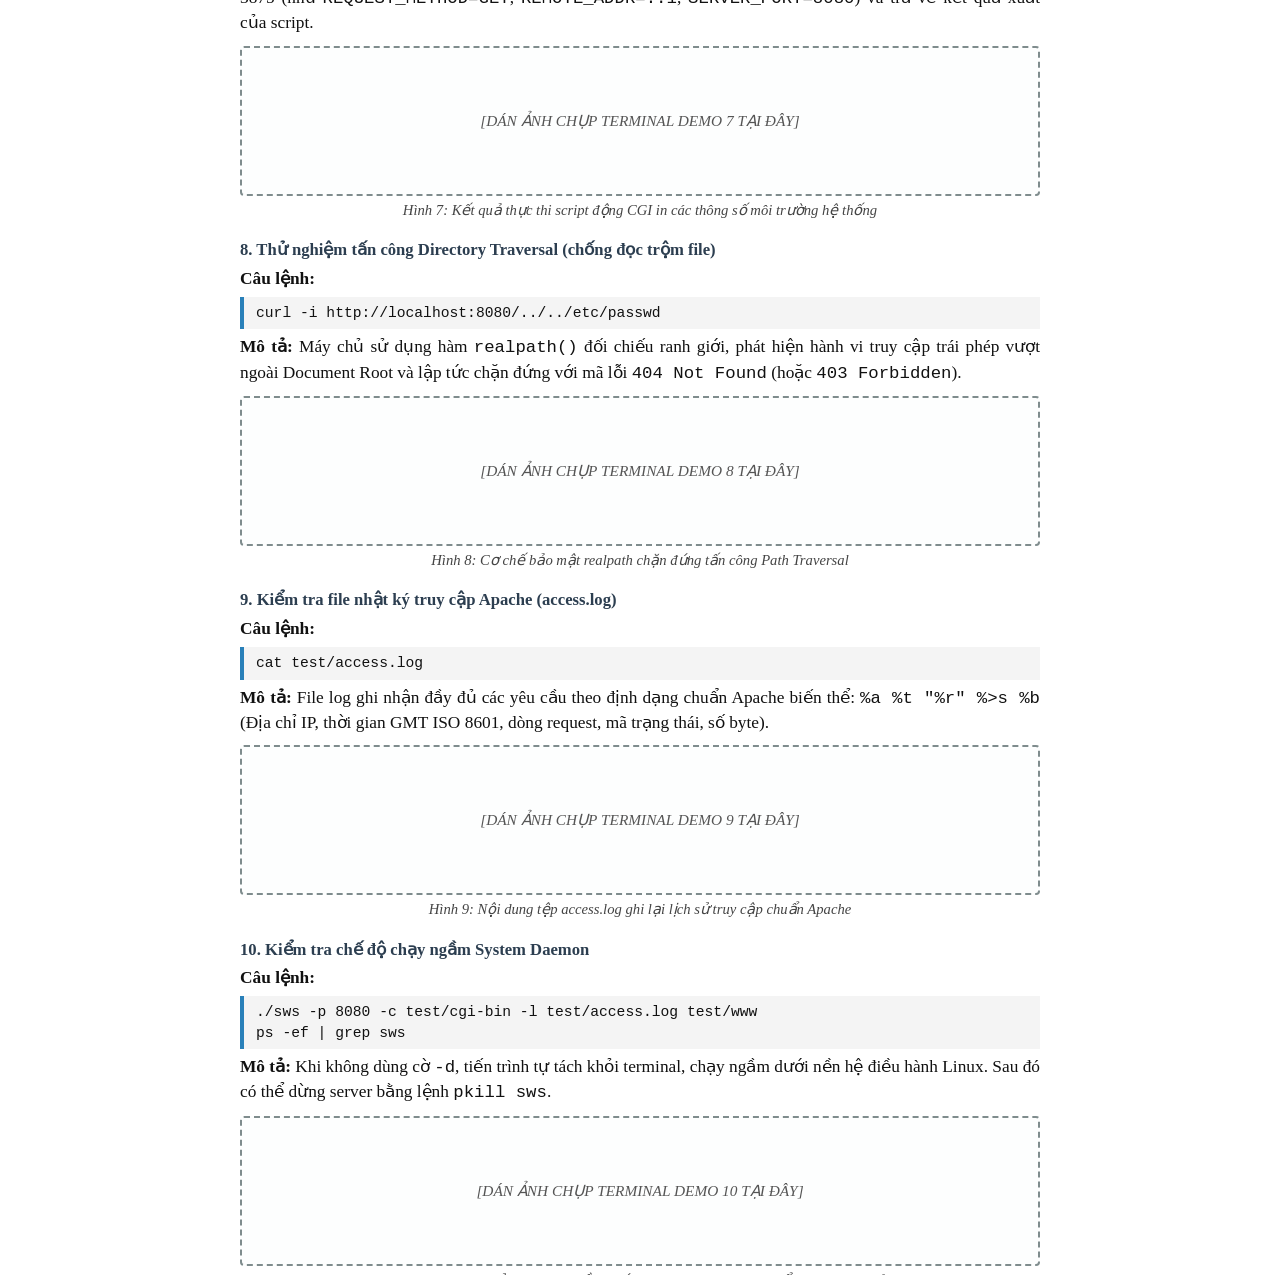
==== commit 84fe0a55: "docs: adjust team contribution to 40% (leader) and 30% each with formal table" ====
--- a/BAO_CAO_DEMO_SWS.html
+++ b/BAO_CAO_DEMO_SWS.html
@@ -129,7 +129,7 @@
 <div class="info-box">
   <p><strong>Học phần:</strong> CS631 -- Advanced Programming in the UNIX Environment</p>
   <p><strong>Đề tài:</strong> Group Project: Write a simple web server (sws)</p>
-  <p><strong>Sinh viên thực hiện:</strong> Nguyễn Công Đức (Nhóm trưởng - 45%) & Nhóm sinh viên</p>
+  <p><strong>Sinh viên thực hiện:</strong> Nguyễn Công Đức (Nhóm trưởng - 40%) & Nhóm sinh viên (30% - 30%)</p>
   <p><strong>Mã số sinh viên (MSSV):</strong> 24IT340 &nbsp;&nbsp;|&nbsp;&nbsp; <strong>Lớp:</strong> 24SE1</p>
   <p><strong>Môi trường thực nghiệm:</strong> Linux Terminal (Arch Linux, Kernel 6.x), GCC 16 (chuẩn C99 / POSIX.1-2008)</p>
   <p><strong>Kho lưu trữ GitHub:</strong> <a href="https://github.com/cystal-06/w10-webserver">https://github.com/cystal-06/w10-webserver</a></p>
@@ -209,6 +209,34 @@
 <p><strong>4. Quy trình xử lý yêu cầu (Lifecycle Workflow):</strong></p>
 <p>Client kết nối ➔ Socket tiếp nhận qua <code>poll()</code> và <code>accept()</code> ➔ Ở chế độ Daemon, máy chủ <code>fork()</code> một tiến trình Worker độc lập ➔ Đọc và phân tích cú pháp HTTP Request ➔ Kiểm tra an toàn đường dẫn chống Path Traversal qua <code>realpath()</code> ➔ Phân luồng xử lý: Tệp tĩnh (kèm mã MIME từ <code>libmagic</code>), Tự sinh Directory Indexing khi thiếu <code>index.html</code>, hoặc Thực thi kịch bản CGI ➔ Ghi nhật ký truy cập vào file log ➔ Đóng kết nối TCP và tự động thu hồi tiến trình con qua tín hiệu <code>SIGCHLD</code> (Zero Zombie).</p>
 
+<p><strong>5. Bảng Phân công Nhiệm vụ Nhóm 3 Thành viên:</strong></p>
+<table>
+  <tr>
+    <th style="width: 25%;">Thành viên</th>
+    <th style="width: 15%;">Tỷ trọng</th>
+    <th style="width: 25%;">Vai trò chính</th>
+    <th>Phân hệ đảm nhiệm & Nhiệm vụ cụ thể</th>
+  </tr>
+  <tr>
+    <td><strong>Nguyễn Công Đức</strong><br><em>(Nhóm trưởng - User1)</em></td>
+    <td style="text-align: center;"><strong>40%</strong></td>
+    <td>Lead Systems Architect & Core Daemon Engine</td>
+    <td>- Thiết kế kiến trúc Base, cấu trúc dữ liệu cốt lõi (<code>sws.h</code>).<br>- Bộ phân tích CLI <code>getopt</code> xử lý đủ 6 cờ: <code>-d, -h, -c, -i, -l, -p</code> và <code>dir</code>.<br>- Quy trình hóa Daemon (<code>fork</code>, <code>setsid</code>, chuyển hướng <code>/dev/null</code>, <code>umask</code>).<br>- Động cơ mạng Dual-Stack (IPv4 & IPv6 song song, <code>poll</code>, <code>accept</code>).<br>- Quản lý tiến trình: Bắt <code>SIGCHLD</code> (Zero Zombie), <code>SIGINT/SIGTERM</code>.<br>- Viết <code>Makefile</code> chuẩn POSIX, bộ test tự động và quản trị kho Git.</td>
+  </tr>
+  <tr>
+    <td><strong>Thành viên 2</strong><br><em>(User2)</em></td>
+    <td style="text-align: center;"><strong>30%</strong></td>
+    <td>HTTP Protocol & Parser Specialist</td>
+    <td>- Xây dựng bộ phân tích cú pháp HTTP Request (<code>http.c/.h</code>) theo <strong>RFC 1945</strong>.<br>- Xử lý phương thức <code>GET</code> và <code>HEAD</code>, kiểm tra Relative URI (từ chối mã 400).<br>- Hiện thực cơ chế âm thầm hạ cấp (Quiet downgrade) từ <code>HTTP/1.1</code> về <code>HTTP/1.0</code>.<br>- Phân tích tiêu đề điều kiện <code>If-Modified-Since</code> (trả về mã <code>304 Not Modified</code>).<br>- Xây dựng bộ phát sinh trang mã lỗi HTML chuẩn (400, 403, 404, 500, 501).</td>
+  </tr>
+  <tr>
+    <td><strong>Thành viên 3</strong><br><em>(User3)</em></td>
+    <td style="text-align: center;"><strong>30%</strong></td>
+    <td>File System, MIME, CGI & Logging Specialist</td>
+    <td>- Quản lý tài nguyên đĩa (<code>resource.c/.h</code>), chống Path Traversal (<code>realpath</code>).<br>- Xử lý thư mục người dùng <code>~user</code> (ánh xạ vào <code>/home/user/sws/</code>).<br>- Tự động tạo danh mục thư mục (Directory Indexing) bằng <code>scandir</code> + <code>alphasort</code>.<br>- Nhận diện kiểu MIME tự động qua thư viện <code>libmagic</code> (mẫu <code>magic(5)</code>).<br>- Động cơ thực thi kịch bản CGI (<code>cgi.c/.h</code> - <strong>RFC 3875</strong>) qua Pipe I/O.<br>- Module ghi nhật ký truy cập (<code>logger.c/.h</code>) định dạng chuẩn Apache.</td>
+  </tr>
+</table>
+
 <!-- ========================================== -->
 <h2>II. CÁC LỆNH CHẠY THỬ & KẾT QUẢ THỰC NGHIỆM</h2>
 
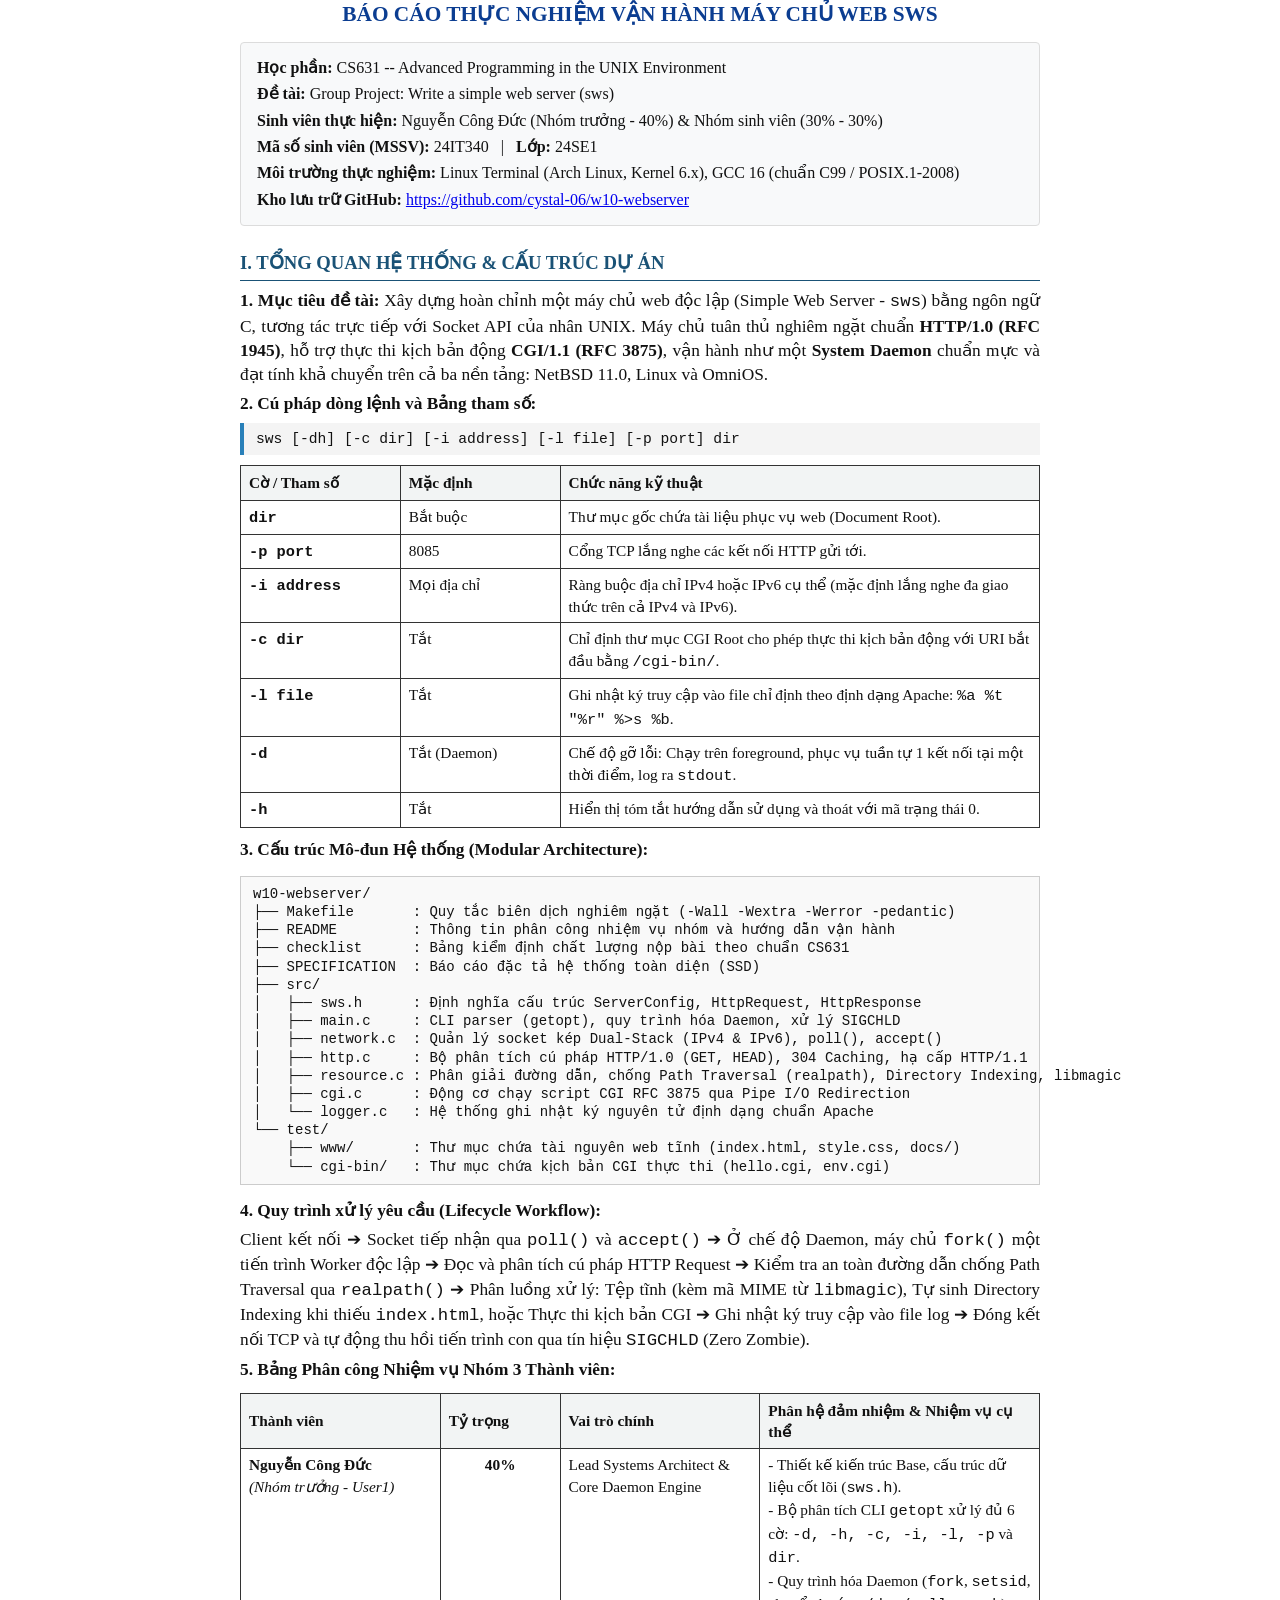
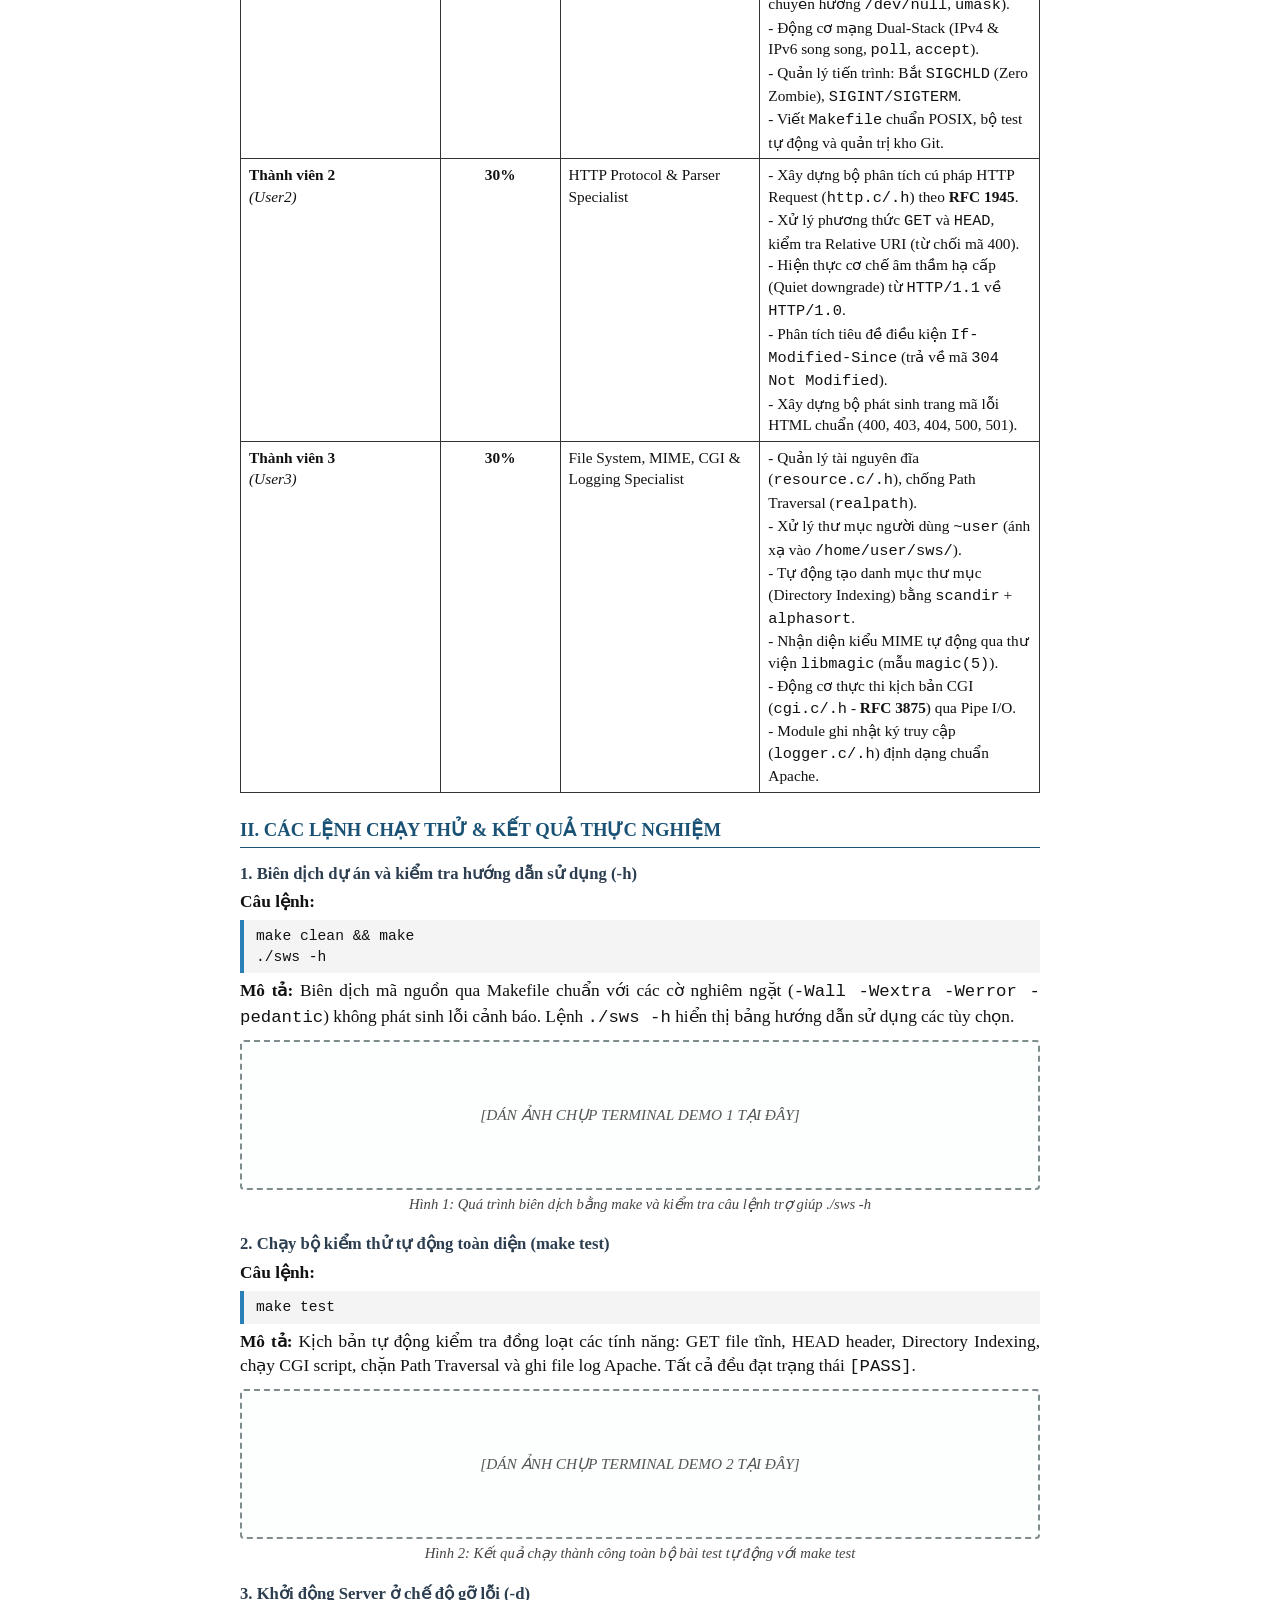
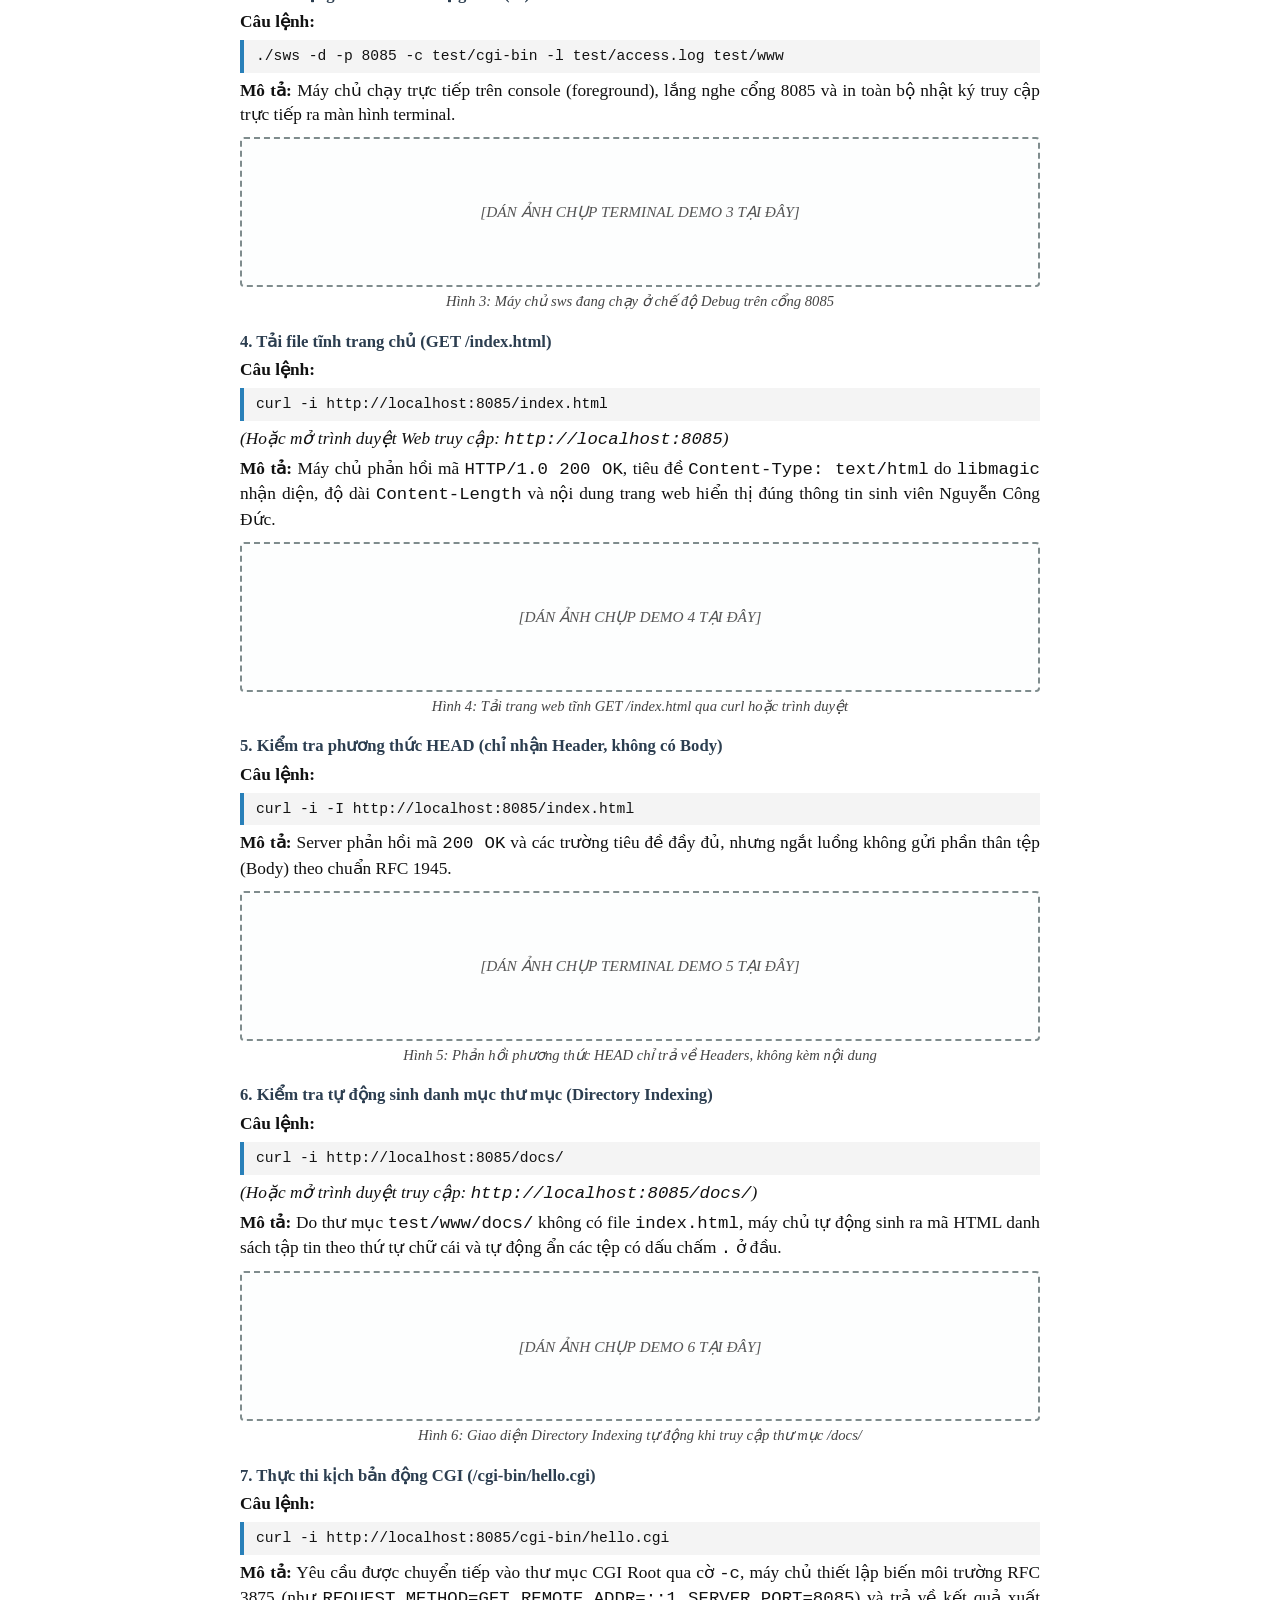
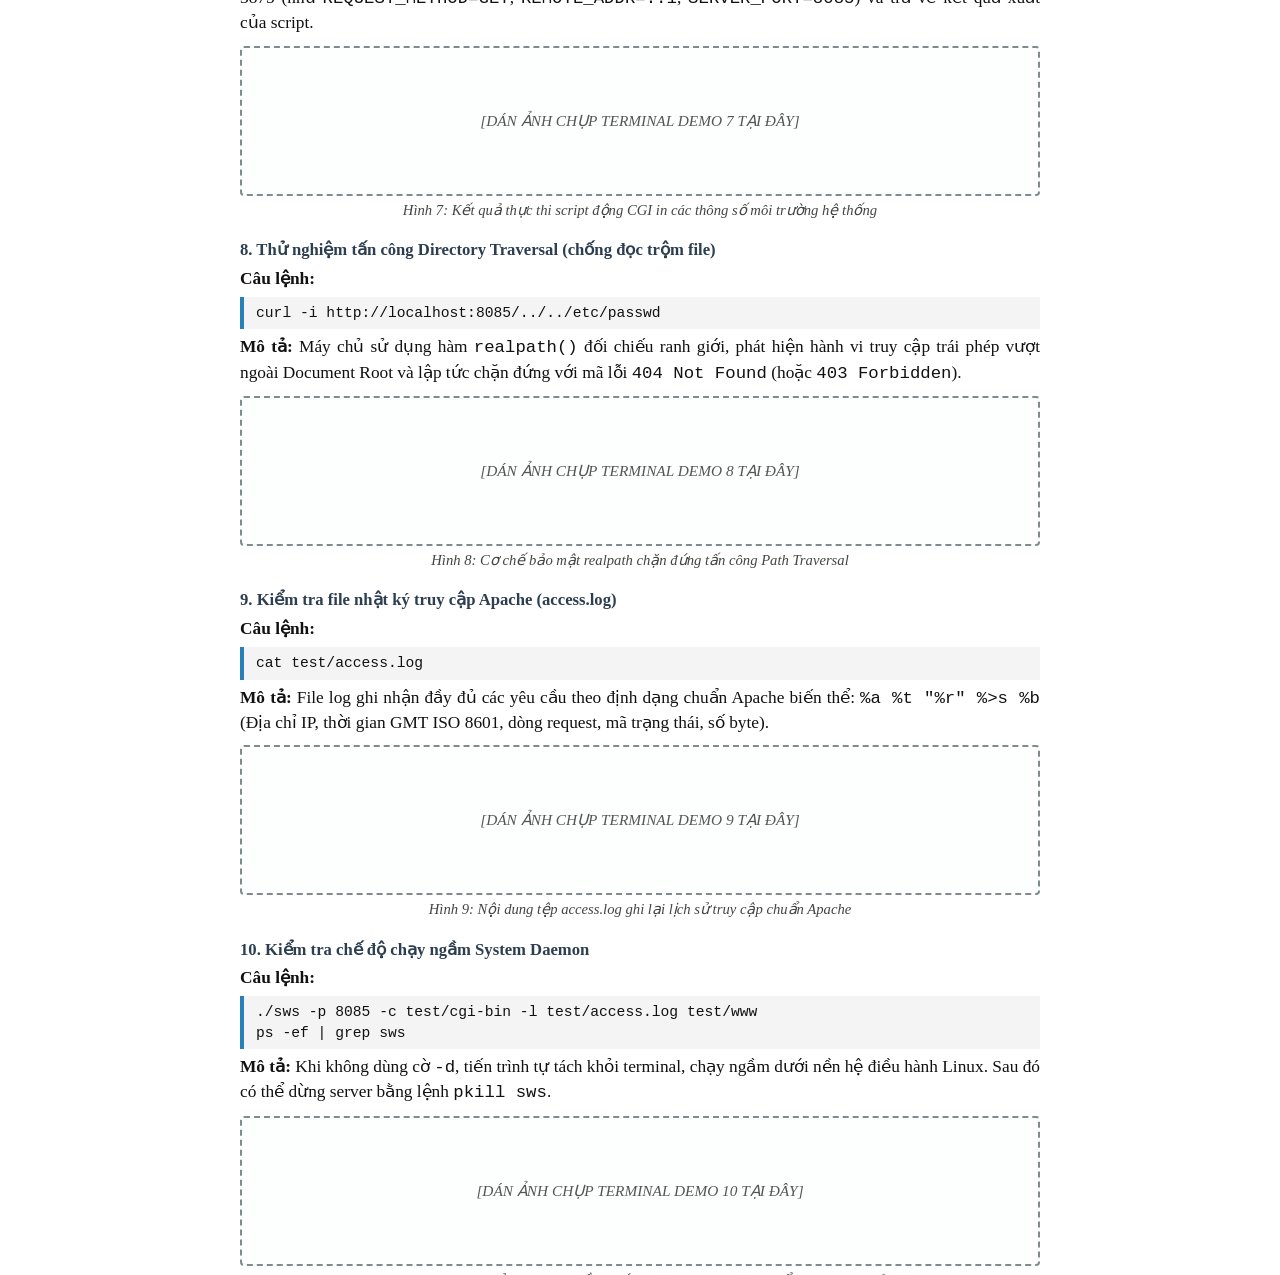
==== commit 20a6cbab: "docs(report): update demo port to 8085 to avoid conflicts with docker containers" ====
--- a/BAO_CAO_DEMO_SWS.html
+++ b/BAO_CAO_DEMO_SWS.html
@@ -156,7 +156,7 @@
   </tr>
   <tr>
     <td><strong><code>-p port</code></strong></td>
-    <td>8080</td>
+    <td>8085</td>
     <td>Cổng TCP lắng nghe các kết nối HTTP gửi tới.</td>
   </tr>
   <tr>
@@ -263,18 +263,18 @@
 <!-- TEST 3 -->
 <h3>3. Khởi động Server ở chế độ gỡ lỗi (-d)</h3>
 <p><strong>Câu lệnh:</strong></p>
-<div class="cmd-box">./sws -d -p 8080 -c test/cgi-bin -l test/access.log test/www</div>
-<p><strong>Mô tả:</strong> Máy chủ chạy trực tiếp trên console (foreground), lắng nghe cổng 8080 và in toàn bộ nhật ký truy cập trực tiếp ra màn hình terminal.</p>
+<div class="cmd-box">./sws -d -p 8085 -c test/cgi-bin -l test/access.log test/www</div>
+<p><strong>Mô tả:</strong> Máy chủ chạy trực tiếp trên console (foreground), lắng nghe cổng 8085 và in toàn bộ nhật ký truy cập trực tiếp ra màn hình terminal.</p>
 <div class="img-box">
   [DÁN ẢNH CHỤP TERMINAL DEMO 3 TẠI ĐÂY]
 </div>
-<div class="img-caption">Hình 3: Máy chủ sws đang chạy ở chế độ Debug trên cổng 8080</div>
+<div class="img-caption">Hình 3: Máy chủ sws đang chạy ở chế độ Debug trên cổng 8085</div>
 
 <!-- TEST 4 -->
 <h3>4. Tải file tĩnh trang chủ (GET /index.html)</h3>
 <p><strong>Câu lệnh:</strong></p>
-<div class="cmd-box">curl -i http://localhost:8080/index.html</div>
-<p><em>(Hoặc mở trình duyệt Web truy cập: <code>http://localhost:8080</code>)</em></p>
+<div class="cmd-box">curl -i http://localhost:8085/index.html</div>
+<p><em>(Hoặc mở trình duyệt Web truy cập: <code>http://localhost:8085</code>)</em></p>
 <p><strong>Mô tả:</strong> Máy chủ phản hồi mã <code>HTTP/1.0 200 OK</code>, tiêu đề <code>Content-Type: text/html</code> do <code>libmagic</code> nhận diện, độ dài <code>Content-Length</code> và nội dung trang web hiển thị đúng thông tin sinh viên Nguyễn Công Đức.</p>
 <div class="img-box">
   [DÁN ẢNH CHỤP DEMO 4 TẠI ĐÂY]
@@ -284,7 +284,7 @@
 <!-- TEST 5 -->
 <h3>5. Kiểm tra phương thức HEAD (chỉ nhận Header, không có Body)</h3>
 <p><strong>Câu lệnh:</strong></p>
-<div class="cmd-box">curl -i -I http://localhost:8080/index.html</div>
+<div class="cmd-box">curl -i -I http://localhost:8085/index.html</div>
 <p><strong>Mô tả:</strong> Server phản hồi mã <code>200 OK</code> và các trường tiêu đề đầy đủ, nhưng ngắt luồng không gửi phần thân tệp (Body) theo chuẩn RFC 1945.</p>
 <div class="img-box">
   [DÁN ẢNH CHỤP TERMINAL DEMO 5 TẠI ĐÂY]
@@ -294,8 +294,8 @@
 <!-- TEST 6 -->
 <h3>6. Kiểm tra tự động sinh danh mục thư mục (Directory Indexing)</h3>
 <p><strong>Câu lệnh:</strong></p>
-<div class="cmd-box">curl -i http://localhost:8080/docs/</div>
-<p><em>(Hoặc mở trình duyệt truy cập: <code>http://localhost:8080/docs/</code>)</em></p>
+<div class="cmd-box">curl -i http://localhost:8085/docs/</div>
+<p><em>(Hoặc mở trình duyệt truy cập: <code>http://localhost:8085/docs/</code>)</em></p>
 <p><strong>Mô tả:</strong> Do thư mục <code>test/www/docs/</code> không có file <code>index.html</code>, máy chủ tự động sinh ra mã HTML danh sách tập tin theo thứ tự chữ cái và tự động ẩn các tệp có dấu chấm <code>.</code> ở đầu.</p>
 <div class="img-box">
   [DÁN ẢNH CHỤP DEMO 6 TẠI ĐÂY]
@@ -305,8 +305,8 @@
 <!-- TEST 7 -->
 <h3>7. Thực thi kịch bản động CGI (/cgi-bin/hello.cgi)</h3>
 <p><strong>Câu lệnh:</strong></p>
-<div class="cmd-box">curl -i http://localhost:8080/cgi-bin/hello.cgi</div>
-<p><strong>Mô tả:</strong> Yêu cầu được chuyển tiếp vào thư mục CGI Root qua cờ <code>-c</code>, máy chủ thiết lập biến môi trường RFC 3875 (như <code>REQUEST_METHOD=GET</code>, <code>REMOTE_ADDR=::1</code>, <code>SERVER_PORT=8080</code>) và trả về kết quả xuất của script.</p>
+<div class="cmd-box">curl -i http://localhost:8085/cgi-bin/hello.cgi</div>
+<p><strong>Mô tả:</strong> Yêu cầu được chuyển tiếp vào thư mục CGI Root qua cờ <code>-c</code>, máy chủ thiết lập biến môi trường RFC 3875 (như <code>REQUEST_METHOD=GET</code>, <code>REMOTE_ADDR=::1</code>, <code>SERVER_PORT=8085</code>) và trả về kết quả xuất của script.</p>
 <div class="img-box">
   [DÁN ẢNH CHỤP TERMINAL DEMO 7 TẠI ĐÂY]
 </div>
@@ -315,7 +315,7 @@
 <!-- TEST 8 -->
 <h3>8. Thử nghiệm tấn công Directory Traversal (chống đọc trộm file)</h3>
 <p><strong>Câu lệnh:</strong></p>
-<div class="cmd-box">curl -i http://localhost:8080/../../etc/passwd</div>
+<div class="cmd-box">curl -i http://localhost:8085/../../etc/passwd</div>
 <p><strong>Mô tả:</strong> Máy chủ sử dụng hàm <code>realpath()</code> đối chiếu ranh giới, phát hiện hành vi truy cập trái phép vượt ngoài Document Root và lập tức chặn đứng với mã lỗi <code>404 Not Found</code> (hoặc <code>403 Forbidden</code>).</p>
 <div class="img-box">
   [DÁN ẢNH CHỤP TERMINAL DEMO 8 TẠI ĐÂY]
@@ -335,7 +335,7 @@
 <!-- TEST 10 -->
 <h3>10. Kiểm tra chế độ chạy ngầm System Daemon</h3>
 <p><strong>Câu lệnh:</strong></p>
-<div class="cmd-box">./sws -p 8080 -c test/cgi-bin -l test/access.log test/www<br>ps -ef | grep sws</div>
+<div class="cmd-box">./sws -p 8085 -c test/cgi-bin -l test/access.log test/www<br>ps -ef | grep sws</div>
 <p><strong>Mô tả:</strong> Khi không dùng cờ <code>-d</code>, tiến trình tự tách khỏi terminal, chạy ngầm dưới nền hệ điều hành Linux. Sau đó có thể dừng server bằng lệnh <code>pkill sws</code>.</p>
 <div class="img-box">
   [DÁN ẢNH CHỤP TERMINAL DEMO 10 TẠI ĐÂY]
